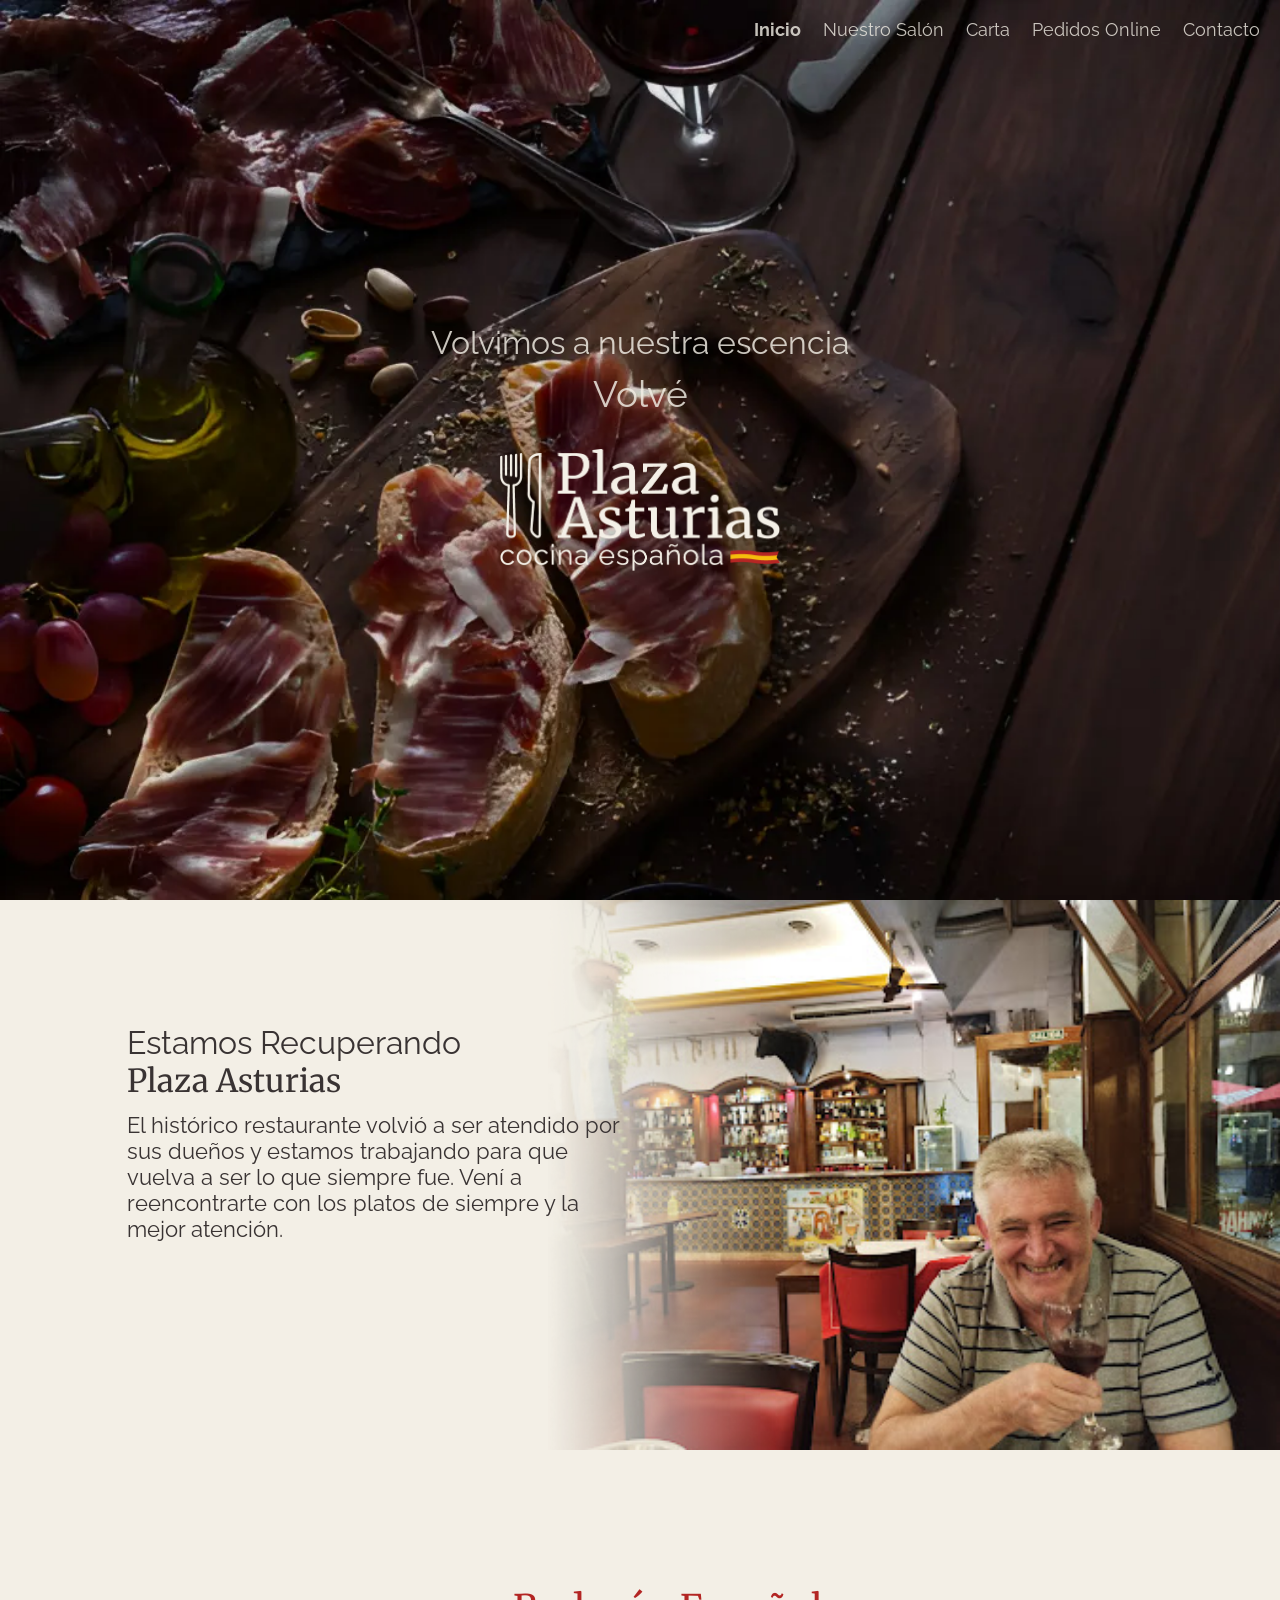
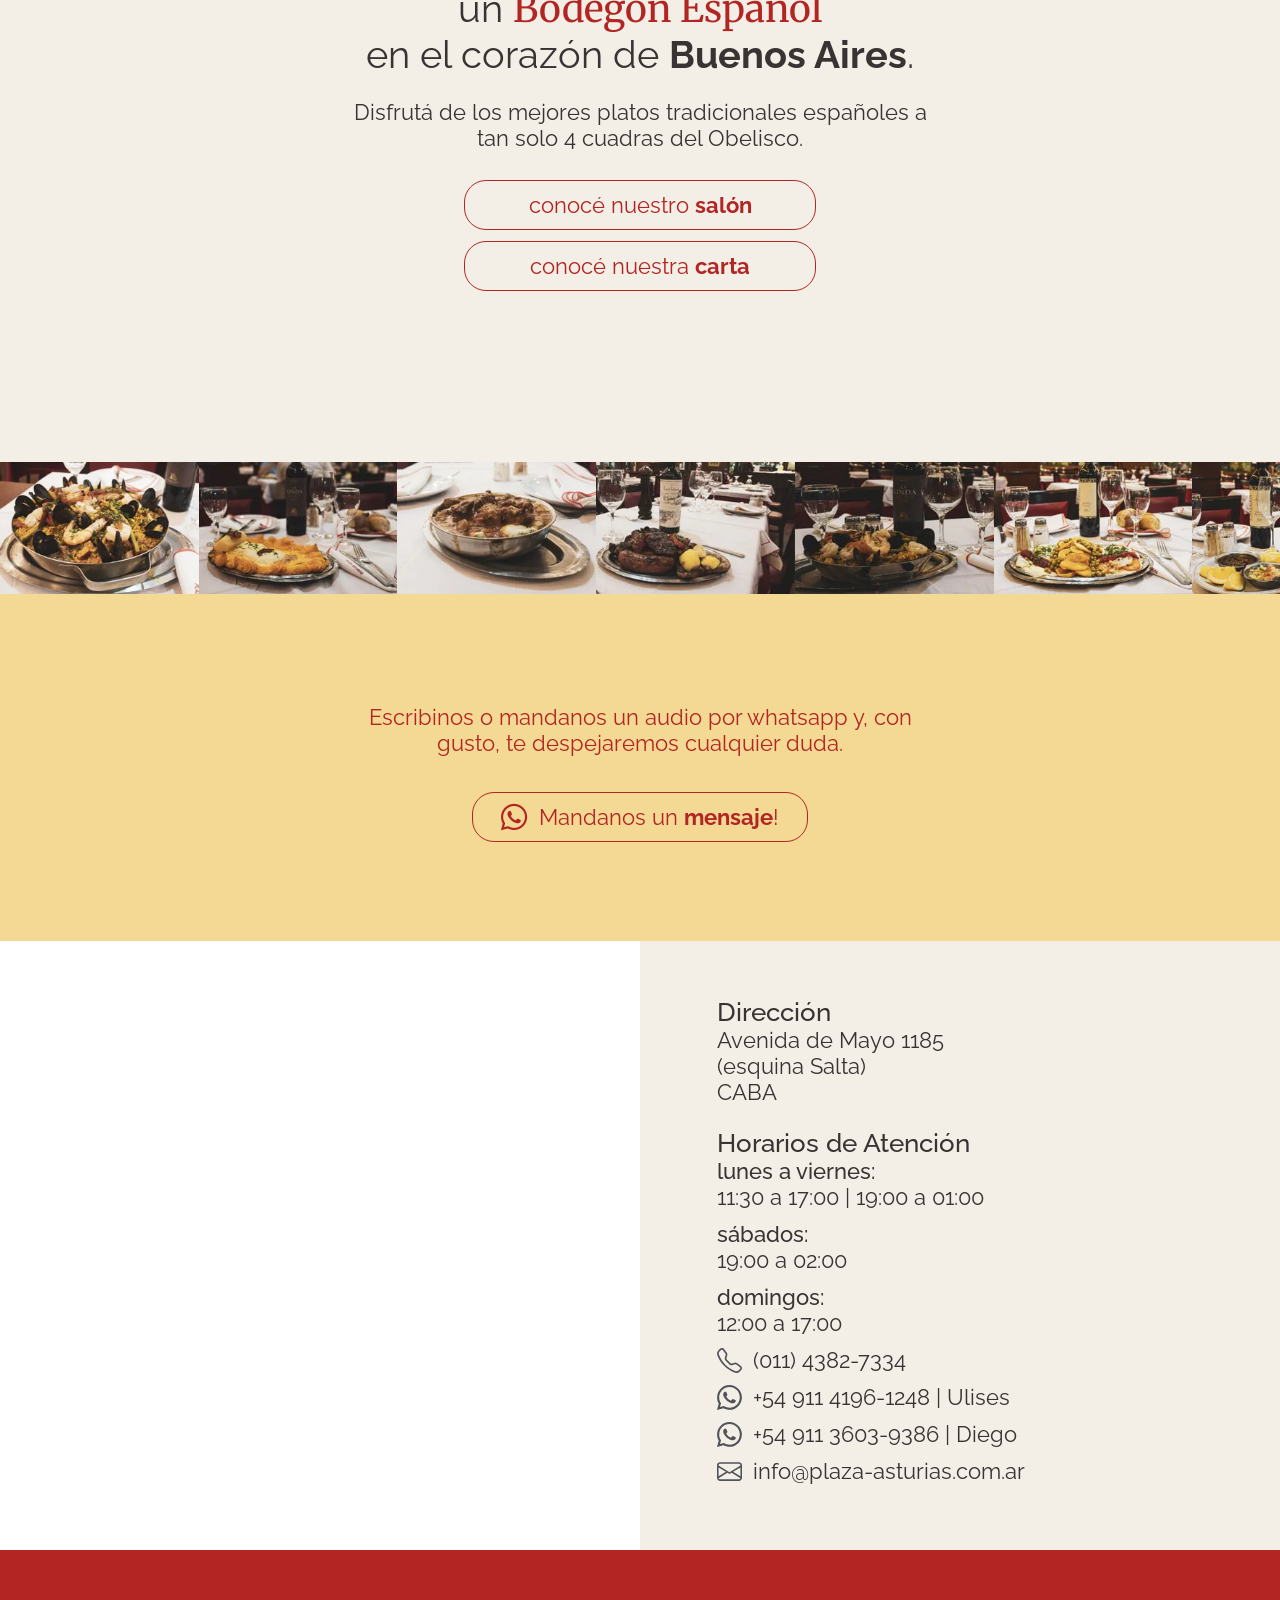
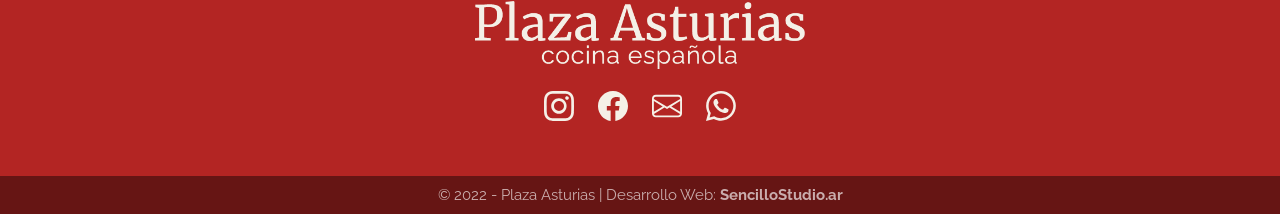
==== index.html @ b9a80c0e "update contact info + minor fix fix h3 margin-top in card" ====
<!DOCTYPE html>
<html>
<head>
	<!-- Global site tag (gtag.js) - Google Analytics -->


	<script async src="https://www.googletagmanager.com/gtag/js?id=G-XWPLXEQERH"></script>
	<script>
	window.dataLayer = window.dataLayer || [];
	function gtag(){dataLayer.push(arguments);}
	gtag('js', new Date());

	gtag('config', 'G-XWPLXEQERH');
	</script>


	<meta charset="UTF-8">
	<meta name="viewport" content="width=device-width, initial-scale=1, maximum-scale=1, user-scalable=0, shrink-to-fit=no">
    <meta name="description" content="Plaza Asturias | Restaurante Español">
    <meta name="author" content="Milton Zini | SencilloStudio">

	<meta property="og:title" content="Plaza Asturias"/>
    <meta property="og:type" content="website">
    <meta property="og:image" content="https://sencillostudio.ar/temp/process/SIPA/coming-soon/img/logo/ipa-logo-meta.jpg"/>
    <meta property="og:url" content="https://plaza-asturias.com.ar"/>
    <meta property="og:site_name" content="Plaza Asturias"/>
    <meta property="og:description" content="Plaza Asturias"/>
    <title>Plaza Asturias | Cocina Española</title>

	
	
	<link rel="apple-touch-icon" sizes="180x180" href="img/favicon/apple-touch-icon.png">
	<link rel="icon" type="image/png" sizes="32x32" href="img/favicon/favicon-32x32.png">
	<link rel="icon" type="image/png" sizes="16x16" href="img/favicon/favicon-16x16.png">
	<link rel="manifest" href="img/favicon/site.webmanifest">
	<link rel="mask-icon" href="img/favicon/safari-pinned-tab.svg" color="#5bbad5">
	<meta name="msapplication-TileColor" content="#da532c">
	<meta name="theme-color" content="#ffffff">

	<link href="vendor/cssreset.css" rel="stylesheet" type="text/css">
	<link href="css/sencillo.css" rel="stylesheet" type="text/css">

	<link rel="preconnect" href="https://fonts.gstatic.com">
	<link href="https://fonts.googleapis.com/css2?family=Open+Sans:ital,wght@0,300;0,400;0,600;0,700;0,800;1,300;1,400;1,600;1,700;1,800&display=swap" rel="stylesheet">
	<link rel="stylesheet" href="https://cdn.jsdelivr.net/npm/bootstrap-icons@1.4.1/font/bootstrap-icons.css">
	
	<!-- Meta Pixel Code -->
	<script>
		!function(f,b,e,v,n,t,s)
		{if(f.fbq)return;n=f.fbq=function(){n.callMethod?
		n.callMethod.apply(n,arguments):n.queue.push(arguments)};
		if(!f._fbq)f._fbq=n;n.push=n;n.loaded=!0;n.version='2.0';
		n.queue=[];t=b.createElement(e);t.async=!0;
		t.src=v;s=b.getElementsByTagName(e)[0];
		s.parentNode.insertBefore(t,s)}(window, document,'script',
		'https://connect.facebook.net/en_US/fbevents.js');
		fbq('init', '584111533103461');
		fbq('track', 'PageView');
	</script>
	<noscript><img height="1" width="1" style="display:none"
		src="https://www.facebook.com/tr?id=584111533103461&ev=PageView&noscript=1"
	/></noscript>
	<!-- End Meta Pixel Code -->
</head>
<body id="home">
	<header class="header">
		<div class="overlay has-fade"></div>
		<nav class="container flex flex-jc-sb flex-ai-c">
			<a href="#" class="header__logo">
				<h2 class="header__textlogo">Plaza Asturias</h2> 
			</a>

			<a id="btnHamburguer" href="#" class="header__toggle">
				<span></span>
				<span></span>
				<span></span>
			</a>

			<div class="header__links">
				<a href="#"><strong>Inicio</strong></a>
				<a href="salon.html">Nuestro Salón</a>
				<a href="carta.html">Carta</a>
				<a href="pedidos-online.html">Pedidos Online</a>
				<!-- <a href="nosotros.html">Nosotros</a> -->
				<a href="#contacto">Contacto</a>
			</div>
		</nav>
	
		
		<div class="header__menu has-fade">
			<a class="header__menu__anchor" href="#"><strong>Inicio</strong></a>
			<a class="header__menu__anchor" href="salon.html">Nuestro Salón</a>
			<a class="header__menu__anchor" href="carta.html">Carta</a>
			<a class="header__menu__anchor" href="pedidos-online.html">Pedidos Online</a>
			<!-- <a class="header__menu__anchor" href="nosotros.html">Nosotros</a>-->
			<a class="header__menu__anchor" href="#contacto">Contacto</a>
		</div>
	</header>

	<section id="masthead">
		<h2 class="sm">Volvimos a nuestra escencia</h2>
		<h3 class="lg">Volvé</h3>
		<div class="img-container">			
			<a href="#"><img class="logo" src="img/logo/temp-logo-plaza-asturias-main-primary.png" alt="Logo Plaza Asturias"></a>
		</div>
	</section>

	<section class="side-img">
		<div class="row-container">
			<div class="row grid">
				<div class="text">
					<h3>Estamos Recuperando <span class="name">Plaza Asturias</span></h3>
					<p>El histórico restaurante volvió a ser atendido por sus dueños y estamos trabajando para que vuelva a ser lo que siempre fue. Vení a reencontrarte con los platos de siempre y la mejor atención.</p>
				</div>
			</div>
		</div>
	</section>

	<section class="description">
		<div class="row-container">
			<div class="row">
				<h2>un <span class="name">Bodegón Español</span> <br \> en el corazón de <strong>Buenos Aires</strong>.</h2>
				<p>Disfrutá de los mejores platos tradicionales españoles a <br class="clearfix"> tan solo 4 cuadras del Obelisco.</p>
				<div class="btn-wrapper">
					<a href="salon.html" class="btn btn-regular">conocé nuestro <strong>salón</strong></a>
					<a href="carta.html" class="btn btn-regular">conocé nuestra <strong>carta</strong></a>
				</div>
			</div>
		</div>
	</section>

	<section class="img-tape">
		<img src="img/misc/platos/plato-sm-7.webp" alt="plato restaurante Plaza Asturias">
		<img src="img/misc/platos/plato-sm-8.webp" alt="plato restaurante Plaza Asturias">
		<img src="img/misc/platos/plato-sm-1.webp" alt="plato restaurante Plaza Asturias">
		<img src="img/misc/platos/plato-sm-3.webp" alt="plato restaurante Plaza Asturias">
		<img src="img/misc/platos/plato-sm-2.webp" alt="plato restaurante Plaza Asturias">
		<img src="img/misc/platos/plato-sm-4.webp" alt="plato restaurante Plaza Asturias">
		<img src="img/misc/platos/plato-sm-5.webp" alt="plato restaurante Plaza Asturias">
		<img src="img/misc/platos/plato-sm-6.webp" alt="plato restaurante Plaza Asturias">
		<img src="img/misc/platos/plato-sm-9.webp" alt="plato restaurante Plaza Asturias">
		<img src="img/misc/platos/plato-sm-10.webp" alt="plato restaurante Plaza Asturias">
	</section>
	
	<section class="secondary-cta">
		<div class="row-container">
			<div class="row">
				<div class="text">
					<p>Escribinos o mandanos un audio por whatsapp y, con gusto, te despejaremos cualquier duda.</p>
				</div>
				<div class="btn-wrapper">
					<a href="https://wa.me/5491141961248?text=¡Buenas!,%20quisiera%20hacer%20un%20pedido%20o%20reserva" class="btn btn-regular"><i class="bi bi-whatsapp"></i> Mandanos un <strong>mensaje</strong>!</a>
				</div>

				
			</div>
		</div>
	</section>

	<section id="contacto">
		<div class="map">
			<iframe src="https://www.google.com/maps/embed?pb=!1m18!1m12!1m3!1d3283.8075065305334!2d-58.385565085195054!3d-34.60902876528525!2m3!1f0!2f0!3f0!3m2!1i1024!2i768!4f13.1!3m3!1m2!1s0x95bccadaa1effb29%3A0xe9c77c25fc9d14b9!2sPlaza%20Asturias!5e0!3m2!1ses!2sar!4v1647872792817!5m2!1ses!2sar" style="border:0;" allowfullscreen="" loading="lazy"></iframe>
		</div>
		<div class="info">
			<h4>Dirección</h4>
			<p>
				<span>Avenida de Mayo 1185</span>
				<span>(esquina Salta)</span>
				<span>CABA</span>
			</p>
			<h4>Horarios de Atención</h4>
			<p>
				<div class="item">
					<span><strong>lunes a viernes:</strong></span>
					<span>11:30 a 17:00 | 19:00 a 01:00</span>
				</div>
				<div class="item">
					<span><strong>sábados:</strong></span>
					<span>19:00 a 02:00</span>
				</div>
				<div class="item">
					<span><strong>domingos:</strong></span>
					<span>12:00 a 17:00</span>
				</div>

				<a href="tel:+541143827334" class="item link-wrapper">
					<img src="img/svg/icon-telephone-sm.svg" alt="telephone icon">
					<p>(011) 4382-7334</p>
				</a>

				<a href="https://wa.me/5491141961248?text=¡Buenas!,%20quisiera%20hacer%20un%20pedido%20o%20reserva" target="_blank" class="item link-wrapper">
					<img src="img/svg/icon-whatsapp-sm.svg" alt="telephone icon">
					<p>+54 911 4196-1248 | Ulises</p>
				</a>
				<a href="https://wa.me/5491136039386?text=¡Buenas!,%20quisiera%20hacer%20un%20pedido%20o%20reserva" target="_blank" class="item link-wrapper">
					<img src="img/svg/icon-whatsapp-sm.svg" alt="telephone icon">
					<p>+54 911 3603-9386 | Diego</p>
				</a>

				<a href="mailto:info@plaza-asturias.com.ar" class="item link-wrapper">
					<img src="img/svg/icon-envelope-sm.svg" alt="telephone icon">
					<p>info@plaza-asturias.com.ar</p>
				</a>
			</p>
		</div>
	</section>

	<section id="social">
		<div class="row">
			<img class="logo-var3" src="img/logo/temp-logo-plaza-asturias-var3-primary.png" alt="">
		</div>
		<div class="row">
			<div class="social-wrapper">
				<a href="https://www.instagram.com/plazaasturiasrestaurante/" target="_blank"><img src="img/svg/icon-instagram.svg" alt="Instagram Plaza Asturias"></a>
				<a href="https://www.facebook.com/RestaurantePlazaAsturias" target="_blank"><img src="img/svg/icon-facebook.svg" alt="Facebook Plaza Asturias"></a>
				<a href="mailto:info@plaza-asturias.com.ar" target="_blank"><img src="img/svg/icon-envelope.svg" alt="E-mail Plaza Asturias"></a>
				<a href="https://wa.me/5491141961248?text=¡Buenas!,%20quisiera%20hacer%20un%20pedido%20o%20reserva" target="_blank"><img src="img/svg/icon-whatsapp.svg" alt="Whatsapp Plaza Asturias"></a>
			</div>
		</div>
	</section>


	<section class="footer">
		<div class="row-container">
			<div class="row">
				<p>© 2022 - Plaza Asturias | Desarrollo Web: <a href="https://sencillostudio.ar" target="_blank"><strong><em>SencilloStudio.ar</em></strong></a></p>
			</div>
		</div>
	</section>
	
	<script type="text/javascript">
		window.addEventListener("scroll", function(){
			var header = document.querySelector("nav");
			header.classList.toggle("sticky", window.scrollY > 180);
		})
	</script>
	<script src="js/script.js"></script>
</body>
</html>
---- vendor/cssreset.css ----
/* http://meyerweb.com/eric/tools/css/reset/ 
		   v2.0 | 20110126
		   License: none (public domain)
		*/

		html, body, div, span, applet, object, iframe,
		h1, h2, h3, h4, h5, h6, p, blockquote, pre,
		a, abbr, acronym, address, big, cite, code,
		del, dfn, em, img, ins, kbd, q, s, samp,
		small, strike, strong, sub, sup, tt, var,
		b, u, i, center,
		dl, dt, dd, ol, ul, li,
		fieldset, form, label, legend,
		table, caption, tbody, tfoot, thead, tr, th, td,
		article, aside, canvas, details, embed, 
		figure, figcaption, footer, header, hgroup, 
		menu, nav, output, ruby, section, summary,
		time, mark, audio, video {
			margin: 0;
			padding: 0;
			border: 0;
			font-size: 100%;
			font: inherit;
			vertical-align: baseline;
		}
		/* HTML5 display-role reset for older browsers */
		article, aside, details, figcaption, figure, 
		footer, header, hgroup, menu, nav, section {
			display: block;
		}
		ol, ul {
			list-style: none;
		}
		blockquote, q {
			quotes: none;
		}
		blockquote:before, blockquote:after,
		q:before, q:after {
			content: '';
			content: none;
		}
		table {
			border-collapse: collapse;
			border-spacing: 0;
		}

		/* My resets   */
		a {
			text-decoration: none;
			color: inherit;
		}
		a:hover, a:focus {
			font-weight: bold;
			border: 0;
		}
---- css/sencillo.css ----
@import url("https://fonts.googleapis.com/css2?family=Merriweather:ital,wght@0,300;0,400;0,700;0,900;1,300;1,400;1,700;1,900&family=Raleway:ital,wght@0,100;0,200;0,300;0,400;0,500;0,600;0,700;0,800;0,900;1,100;1,200;1,300;1,400;1,500;1,600;1,700;1,800;1,900&display=swap");
.has-fade {
  visibility: hidden;
}

@-webkit-keyframes fade-in {
  from {
    visibility: hidden;
    opacity: 0;
  }
  1% {
    visibility: visible;
    opacity: 0;
  }
  to {
    visibility: visible;
    opacity: 1;
  }
}

@keyframes fade-in {
  from {
    visibility: hidden;
    opacity: 0;
  }
  1% {
    visibility: visible;
    opacity: 0;
  }
  to {
    visibility: visible;
    opacity: 1;
  }
}
.fade-in {
  -webkit-animation: fade-in 300ms ease-in-out forwards;
          animation: fade-in 300ms ease-in-out forwards;
}

@-webkit-keyframes fade-out {
  from {
    visibility: visible;
    opacity: 1;
  }
  99% {
    visibility: visible;
    opacity: 0;
  }
  to {
    visibility: hidden;
    opacity: 0;
  }
}

@keyframes fade-out {
  from {
    visibility: visible;
    opacity: 1;
  }
  99% {
    visibility: visible;
    opacity: 0;
  }
  to {
    visibility: hidden;
    opacity: 0;
  }
}
.fade-out {
  -webkit-animation: fade-out 300ms ease-in-out forwards;
          animation: fade-out 300ms ease-in-out forwards;
}

* {
  margin: 0;
  padding: 0;
  -webkit-box-sizing: border-box;
          box-sizing: border-box;
}

html {
  font-family: "Raleway", sans-serif;
  scroll-behavior: smooth;
  -webkit-box-sizing: border-box;
          box-sizing: border-box;
}
@media (max-width: 380px) {
  html {
    font-size: 16px;
  }
}
@media (min-width: 381px) and (max-width: 574px) {
  html {
    font-size: 18px;
  }
}
@media (min-width: 575px) and (max-width: 690px) {
  html {
    font-size: 20px;
  }
}
@media (min-width: 691px) and (max-width: 899px) {
  html {
    font-size: 20px;
  }
}
@media (min-width: 900px) and (max-width: 1100px) {
  html {
    font-size: 20px;
  }
}
@media (min-width: 1101px) and (max-width: 1400px) {
  html {
    font-size: 22px;
  }
}
@media (min-width: 1401px) {
  html {
    font-size: 24px;
  }
}

.body {
  margin: 0;
  padding: 0;
  line-height: 3.5rem;
}
.body.noscroll {
  overflow: hidden;
}

a, a:visited, a:hover {
  text-decoration: none;
}

strong {
  font-weight: bold;
}

h1 {
  font-family: "Merriweather", serif;
  font-weight: bold;
}

h3 {
  margin-bottom: 0.5rem;
}

.container {
  padding-left: 20px;
  padding-right: 20px;
}

.row-container {
  display: -webkit-box;
  display: -ms-flexbox;
  display: flex;
  -webkit-box-pack: center;
      -ms-flex-pack: center;
          justify-content: center;
}

.row {
  display: block;
  padding-left: 1em;
  padding-right: 1em;
}
@media (min-width: 576px) and (max-width: 1199px) {
  .row {
    max-width: 100vw;
  }
}
@media (min-width: 1500px) {
  .row {
    max-width: 1500px;
  }
}

.grid {
  display: -ms-grid;
  display: grid;
  width: 100%;
  -ms-grid-columns: 1fr 20px 1fr 20px 1fr 20px 1fr 20px 1fr 20px 1fr 20px 1fr 20px 1fr 20px 1fr 20px 1fr 20px 1fr 20px 1fr;
  grid-template-columns: repeat(12, 1fr);
  -webkit-column-gap: 20px;
     -moz-column-gap: 20px;
          column-gap: 20px;
}
@media (max-width: 690px) {
  .grid-responsive {
    -ms-grid-columns: 1fr;
    grid-template-columns: 1fr;
  }
}
@media (min-width: 691px) {
  .grid-responsive {
    -ms-grid-columns: (1fr)[12];
    grid-template-columns: repeat(12, 1fr);
  }
}

section {
  scroll-margin-top: 51px;
}

h1 {
  font-size: 1.698rem;
}

h2 {
  font-size: 1.727rem;
}

h3 {
  font-size: 1.44rem;
}

h4 {
  font-size: 1.2rem;
}

p {
  font-size: 1rem;
}

.small {
  font-size: 0.833rem;
}

.flex {
  display: -webkit-box;
  display: -ms-flexbox;
  display: flex;
}
.flex-jc-sb {
  -webkit-box-pack: justify;
      -ms-flex-pack: justify;
          justify-content: space-between;
}
.flex-jc-c {
  -webkit-box-pack: center;
      -ms-flex-pack: center;
          justify-content: center;
}
.flex-ai-c {
  -webkit-box-align: center;
      -ms-flex-align: center;
          align-items: center;
}

.btn {
  padding: 0.5rem 1.3em;
  border-radius: 22px;
  font-weight: 400;
  margin-bottom: 0.5em;
}
.btn:hover {
  font-weight: 400;
}
.btn-regular {
  border: 1px solid #B32523;
  color: #B32523;
}
.btn-regular:hover {
  color: #F3EFE6;
  background: #B32523;
  border: 2px solid #B32523;
}
.btn-accent {
  border: 1px solid #F4BC0E;
  background: #F4BC0E;
  color: #F3EFE6;
}
.btn-accent:hover {
  border: 1px solid #f5c326;
  background: #f5c326;
}

@media (max-width: 39.9375em) {
  .hide-for-mobile {
    display: none;
  }
}

@media (min-width: 40em) {
  .hide-for-desktop {
    display: none;
  }
}

.modal {
  display: none;
  position: fixed;
  z-index: 1;
  left: 0;
  top: 0;
  width: 100%;
  height: 100%;
  overflow: auto;
  background-color: rgb(0, 0, 0);
  background-color: rgba(0, 0, 0, 0.4);
}

.modal-content {
  color: #393333;
  background-color: #F3EFE6;
  margin-top: 10%;
  margin-left: auto;
  margin-right: auto;
  padding: 20px;
  border: 1px solid #888;
  border-radius: 5px;
  max-width: 80%;
}

.close {
  color: #aaa;
  float: right;
  font-size: 28px;
  font-weight: bold;
}

.close:hover,
.close:focus {
  color: black;
  text-decoration: none;
  cursor: pointer;
}

.header.open {
  display: block;
}
.header.open .header__toggle > span:first-child {
  -webkit-transform: rotate(45deg);
      -ms-transform: rotate(45deg);
          transform: rotate(45deg);
}
.header.open .header__toggle > span:nth-child(2) {
  opacity: 0;
}
.header.open .header__toggle > span:last-child {
  -webkit-transform: rotate(-45deg);
      -ms-transform: rotate(-45deg);
          transform: rotate(-45deg);
}
.header .overlay {
  opacity: 0;
  position: fixed;
  top: 0;
  right: 0;
  bottom: 0;
  left: 0;
  background-image: -webkit-gradient(linear, left top, left bottom, from(#393333), to(transparent));
  background-image: -o-linear-gradient(#393333, transparent);
  background-image: linear-gradient(#393333, transparent);
  z-index: 10001;
}
.header nav {
  color: #F3EFE6;
  padding-top: 15px;
  padding-bottom: 15px;
  position: fixed;
  top: 0;
  left: 0;
  width: 100%;
  -webkit-transition: 0.6s;
  -o-transition: 0.6s;
  transition: 0.6s;
  z-index: 10005;
}
.header nav a {
  opacity: 80%;
}
.header nav a:hover {
  opacity: 100%;
  color: #fff;
}
.header__logo {
  width: 1px;
  visibility: hidden;
  -webkit-transition: 0.6s;
  -o-transition: 0.6s;
  transition: 0.6s;
}
.header__textlogo {
  font-size: 0.000009rem;
  font-family: "Merriweather", serif;
  visibility: hidden;
  -webkit-transition: 0.6s;
  -o-transition: 0.6s;
  transition: 0.6s;
  color: rgba(1, 1, 1, 0.01);
}
@media (max-width: 819px) {
  .header__toggle {
    display: block;
  }
}
@media (min-width: 820px) {
  .header__toggle {
    display: none;
  }
}
.header__toggle > span {
  display: block;
  width: 26px;
  height: 2px;
  background: #F3EFE6;
  -webkit-transition: all 200ms ease-in-out;
  -o-transition: all 200ms ease-in-out;
  transition: all 200ms ease-in-out;
  -webkit-transform-origin: 3px 1px;
      -ms-transform-origin: 3px 1px;
          transform-origin: 3px 1px;
}
.header__toggle > span:not(:last-child) {
  margin-bottom: 5px;
}
.header .sticky {
  background-color: #B32523;
}
.header .sticky .header__logo {
  visibility: visible;
  width: 8em;
}
.header .sticky .header__textlogo {
  visibility: visible;
  font-size: 1rem;
  color: #F3EFE6;
}
.header .sticky a {
  opacity: 100%;
}
.header__menu {
  background-color: #B32523;
  padding-top: 1.5rem;
  padding-bottom: 1.5rem;
  position: absolute;
  border-radius: 5px;
  top: 4.5rem;
  right: 2rem;
  left: 2rem;
  z-index: 10005;
}
.header__menu a {
  display: block;
  padding: 0.625rem;
  color: #F3EFE6;
  text-align: center;
}
@media (max-width: 819px) {
  .header__links {
    display: none;
  }
}
@media (min-width: 820px) {
  .header__links {
    display: inline;
  }
}
.header__links a {
  font-size: 0.833rem;
  -webkit-transition: 0.3s;
  -o-transition: 0.3s;
  transition: 0.3s;
}
.header__links a:not(:last-child) {
  margin-right: 16px;
}

body.sub header nav {
  background-color: #9e211f;
}

section#masthead {
  color: #F3EFE6;
  background-color: #F3EFE6;
  background: url(../img/misc/hero.webp);
  background-size: cover;
  display: -webkit-box;
  display: -ms-flexbox;
  display: flex;
  -webkit-box-pack: center;
      -ms-flex-pack: center;
          justify-content: center;
  -webkit-box-align: center;
      -ms-flex-align: center;
          align-items: center;
  -webkit-box-orient: vertical;
  -webkit-box-direction: normal;
      -ms-flex-direction: column;
          flex-direction: column;
  height: 100vh;
}
@media (max-width: 574px) {
  section#masthead img.logo {
    width: 200px;
    padding-bottom: 3rem;
  }
}
@media (min-width: 575px) and (max-width: 690px) {
  section#masthead img.logo {
    width: 230px;
    padding-bottom: 3rem;
  }
}
@media (min-width: 691px) and (max-width: 899px) {
  section#masthead img.logo {
    width: 245px;
    padding-bottom: 3rem;
  }
}
@media (min-width: 900px) {
  section#masthead img.logo {
    width: 280px;
  }
}
section#masthead h2.sm {
  font-size: 1.44rem;
  margin-bottom: 0.5rem;
  opacity: 0.82;
}
section#masthead h3.lg {
  font-size: 1.698rem;
  margin-bottom: 1.5rem;
  opacity: 0.82;
}
section#masthead .arrow {
  font-size: 1.6em;
  margin-top: 1em;
  color: #F4BC0E;
}

section#sub-masthead {
  margin: 0;
  padding: 2.3rem 10px;
  background: #B32523;
  color: #F3EFE6;
  display: -webkit-box;
  display: -ms-flexbox;
  display: flex;
  -ms-flex-line-pack: center;
      align-content: center;
  -webkit-box-pack: center;
      -ms-flex-pack: center;
          justify-content: center;
  -webkit-box-orient: vertical;
  -webkit-box-direction: normal;
      -ms-flex-direction: column;
          flex-direction: column;
}
section#sub-masthead .row {
  display: -webkit-box;
  display: -ms-flexbox;
  display: flex;
  -webkit-box-pack: center;
      -ms-flex-pack: center;
          justify-content: center;
}
section#sub-masthead h2.title {
  font-family: "Merriweather", serif;
}
body.sub section#sub-masthead {
  margin-top: 2.32rem;
}

section.side-img {
  color: #393333;
  min-height: 25rem;
  padding: 5.625rem 0;
}
@media (max-width: 850px) {
  section.side-img .text {
    -ms-grid-column: 1;
    -ms-grid-column-span: 12;
    grid-column: 1/13;
  }
}
@media (min-width: 851px) {
  section.side-img .text {
    -ms-grid-column: 2;
    -ms-grid-column-span: 5;
    grid-column: 2/7;
  }
}
section.side-img .text p {
  margin-bottom: 1.5rem;
}
section.side-img span.name {
  display: block;
  font-family: "Merriweather", serif;
}

@media (max-width: 850px) {
  body#home section.side-img {
    background: url("../img/misc/asturias-welcome.jpg") no-repeat, #F3EFE6;
    background-size: cover;
    text-align: center;
  }
}
@media (min-width: 851px) {
  body#home section.side-img {
    background: url("../img/misc/asturias-welcome-faded.png") no-repeat, #F3EFE6;
    background-position: 320%;
    background-size: contain;
  }
}
@media (min-width: 900px) {
  body#home section.side-img {
    background-position: 220%;
    background-size: contain;
  }
}
@media (min-width: 964px) {
  body#home section.side-img {
    background-position: 150%;
    background-size: contain;
  }
}
@media (min-width: 964px) {
  body#home section.side-img {
    background-position: 160%;
    background-size: contain;
  }
}
@media (min-width: 1200px) {
  body#home section.side-img {
    background-position: right;
    background-size: contain;
  }
}

@media (max-width: 850px) {
  body#salon section.side-img {
    background: url("../img/misc/asturias-salon.jpg") no-repeat, #F3EFE6;
    background-size: cover;
    text-align: center;
  }
}
@media (min-width: 851px) {
  body#salon section.side-img {
    background: url("../img/misc/asturias-salon-faded.png") no-repeat, #F3EFE6;
    background-position: 320%;
    background-size: contain;
  }
}
@media (min-width: 900px) {
  body#salon section.side-img {
    background-position: 220%;
    background-size: contain;
  }
}
@media (min-width: 964px) {
  body#salon section.side-img {
    background-position: 150%;
    background-size: contain;
  }
}
@media (min-width: 964px) {
  body#salon section.side-img {
    background-position: 160%;
    background-size: contain;
  }
}
@media (min-width: 1200px) {
  body#salon section.side-img {
    background-position: right;
    background-size: contain;
  }
}

@media (max-width: 850px) {
  body#carta section.side-img {
    background: url("../img/misc/asturias-salon.jpg") no-repeat, #F3EFE6;
    background-size: cover;
    text-align: center;
  }
}
@media (min-width: 851px) {
  body#carta section.side-img {
    background: url("../img/misc/asturias-carta-faded.png") no-repeat, #F3EFE6;
    background-position: 320%;
    background-size: contain;
  }
}
@media (min-width: 900px) {
  body#carta section.side-img {
    background-position: 220%;
    background-size: contain;
  }
}
@media (min-width: 964px) {
  body#carta section.side-img {
    background-position: 150%;
    background-size: contain;
  }
}
@media (min-width: 964px) {
  body#carta section.side-img {
    background-position: 160%;
    background-size: contain;
  }
}
@media (min-width: 1200px) {
  body#carta section.side-img {
    background-position: right;
    background-size: contain;
  }
}

section.secondary-cta {
  background: #F3D994;
  color: #B32523;
  text-align: center;
  padding-top: 5rem;
  padding-bottom: 5rem;
}
section.secondary-cta p {
  margin-bottom: 2rem;
  margin-left: auto;
  margin-right: auto;
}
@media (min-width: 691px) {
  section.secondary-cta p {
    max-width: 26rem;
  }
}
section.secondary-cta .btn-wrapper i.bi {
  margin-right: 0.25rem;
  font-size: 1.2rem;
  position: relative;
  top: 1px;
}

section#contacto {
  min-height: 26.16rem;
  display: -webkit-box;
  display: -ms-flexbox;
  display: flex;
}
@media (max-width: 899px) {
  section#contacto {
    -webkit-box-orient: vertical;
    -webkit-box-direction: normal;
        -ms-flex-direction: column;
            flex-direction: column;
  }
  section#contacto .map {
    width: 100%;
    height: 10rem;
  }
  section#contacto .map iframe {
    width: 100%;
    height: 100%;
  }
  section#contacto .info {
    width: 100%;
    text-align: center;
  }
  section#contacto .info .link-wrapper {
    display: -webkit-box;
    display: -ms-flexbox;
    display: flex;
    -webkit-box-pack: center;
        -ms-flex-pack: center;
            justify-content: center;
  }
}
@media (min-width: 900px) {
  section#contacto {
    -webkit-box-orient: horizontal;
    -webkit-box-direction: normal;
        -ms-flex-direction: row;
            flex-direction: row;
  }
  section#contacto .map {
    width: 50%;
  }
  section#contacto .map iframe {
    width: 100%;
    height: 100%;
  }
  section#contacto .info {
    width: 50%;
  }
  section#contacto .info .link-wrapper {
    display: -webkit-box;
    display: -ms-flexbox;
    display: flex;
    -webkit-box-orient: horizontal;
    -webkit-box-direction: normal;
        -ms-flex-direction: row;
            flex-direction: row;
    -webkit-box-align: center;
        -ms-flex-align: center;
            align-items: center;
  }
}
section#contacto .info {
  background: #F3EFE6;
  color: #393333;
  padding: 2.5rem 3.5rem;
}
section#contacto .info p:first-of-type {
  margin-bottom: 1rem;
}
section#contacto .info .item {
  margin-bottom: 0.5rem;
}
section#contacto .info h4 {
  font-weight: 500;
}
section#contacto .info .link-wrapper {
  vertical-align: middle;
}
section#contacto .info .link-wrapper img {
  padding-right: 0.5rem;
}
section#contacto .info .link-wrapper p {
  margin-bottom: 0;
}
section#contacto .info span {
  display: block;
}
section#contacto .info strong {
  font-weight: 500;
}

section#social {
  margin: 0;
  padding: 2.3rem 10px;
  background: #B32523;
  color: #F3EFE6;
  display: -webkit-box;
  display: -ms-flexbox;
  display: flex;
  -ms-flex-line-pack: center;
      align-content: center;
  -webkit-box-pack: center;
      -ms-flex-pack: center;
          justify-content: center;
  -webkit-box-orient: vertical;
  -webkit-box-direction: normal;
      -ms-flex-direction: column;
          flex-direction: column;
}
section#social .row {
  display: -webkit-box;
  display: -ms-flexbox;
  display: flex;
  -webkit-box-pack: center;
      -ms-flex-pack: center;
          justify-content: center;
}
section#social img.logo-var3 {
  width: 15rem;
  margin-left: auto;
  margin-right: auto;
  margin-bottom: 1rem;
}
section#social .social-wrapper img {
  width: 1.375rem;
  margin-left: 0.4rem;
  margin-right: 0.4rem;
}

section.footer {
  font-size: 0.7rem;
  margin: 0;
  padding: 10px;
  background: #661514;
  color: white;
}
section.footer p {
  text-align: center;
  font-size: 0.7rem;
  opacity: 0.65;
}

section.description {
  color: #393333;
  background: #F3EFE6;
  text-align: center;
  padding-top: 135px;
  padding-bottom: 160px;
}
section.description .name {
  color: #B32523;
  font-family: "Merriweather", serif;
}
section.description h2 {
  margin-bottom: 1rem;
}
section.description p {
  margin-bottom: 1.33rem;
}
section.description a.btn {
  display: block;
  max-width: 16em;
  margin-left: auto;
  margin-right: auto;
}
section.description .clearfix {
  display: none;
}
@media (min-width: 600px) {
  section.description .clearfix {
    display: block;
  }
}

section.img-and-description {
  color: #393333;
  background: #F3EFE6;
  min-height: 25rem;
  padding: 5.625rem 0;
}
section.img-and-description .row {
  display: -webkit-box;
  display: -ms-flexbox;
  display: flex;
}
@media (max-width: 690px) {
  section.img-and-description .row {
    -webkit-box-orient: vertical;
    -webkit-box-direction: normal;
        -ms-flex-direction: column;
            flex-direction: column;
    -webkit-box-pack: center;
        -ms-flex-pack: center;
            justify-content: center;
    text-align: center;
  }
}
@media (min-width: 691px) {
  section.img-and-description .row {
    -webkit-box-orient: horizontal;
    -webkit-box-direction: normal;
        -ms-flex-direction: row;
            flex-direction: row;
  }
}
section.img-and-description div.img img {
  max-width: 20rem;
}
@media (max-width: 380px) {
  section.img-and-description div.img img {
    max-width: 100%;
  }
}
@media (min-width: 381px) and (max-width: 690px) {
  section.img-and-description div.img img {
    margin-bottom: 1rem;
  }
}
@media (min-width: 691px) and (max-width: 796px) {
  section.img-and-description div.img img {
    max-width: 15rem;
    margin-right: 1.5rem;
  }
}
@media (min-width: 797px) {
  section.img-and-description div.img img {
    margin-right: 2rem;
  }
}
section.img-and-description .text {
  max-width: 23rem;
}
section.img-and-description .lastMain img {
  max-width: 400px;
}

section.img-tape {
  background: #B32523;
  overflow: hidden;
  margin: 0;
  display: -webkit-box;
  display: -ms-flexbox;
  display: flex;
  overflow-x: auto;
  height: auto;
}
section.img-tape::-webkit-scrollbar {
  width: 0px;
  height: 0px;
}
section.img-tape img {
  display: inline;
  vertical-align: top;
  height: 6rem;
}
@media (max-width: 380px) {
  section.img-tape img {
    height: 5rem;
  }
}
@media (min-width: 381px) and (max-width: 574px) {
  section.img-tape img {
    height: 7rem;
  }
}
@media (min-width: 575px) and (max-width: 690px) {
  section.img-tape img {
    height: 6rem;
  }
}
@media (min-width: 691px) and (max-width: 899px) {
  section.img-tape img {
    height: 6rem;
  }
}
@media (min-width: 900px) and (max-width: 1100px) {
  section.img-tape img {
    height: 6rem;
  }
}
@media (min-width: 1101px) and (max-width: 1400px) {
  section.img-tape img {
    height: 6rem;
  }
}
@media (min-width: 1401px) {
  section.img-tape img {
    height: 7rem;
  }
}

section.dishes-list {
  color: #393333;
  background: #F3EFE6;
  text-align: center;
  padding-top: 3rem;
  padding-bottom: 3rem;
  line-height: 1.4rem;
}
section.dishes-list h3 {
  margin-top: 2rem;
  color: #B32523;
}
section.dishes-list h4 {
  color: #B32523;
  margin-top: 0.9rem;
}
section.dishes-list h4:nth-of-type(1) {
  margin-top: 0;
}
section.dishes-list span.subtitle {
  font-size: 1rem;
  display: block;
}
section.dishes-list li {
  margin-bottom: 0.2rem;
}
section.dishes-list li .dish-descrip {
  display: block;
  font-size: 0.75rem;
  line-height: 1rem;
}

.card-container {
  display: -webkit-box;
  display: -ms-flexbox;
  display: flex;
  -ms-flex-wrap: wrap;
      flex-wrap: wrap;
}
@media (max-width: 767px) {
  .card-container {
    -webkit-box-orient: vertical;
    -webkit-box-direction: normal;
        -ms-flex-direction: column;
            flex-direction: column;
    -webkit-box-pack: end;
        -ms-flex-pack: end;
            justify-content: flex-end;
  }
}
@media (min-width: 768px) and (max-width: 991px) {
  .card-container {
    -webkit-box-orient: horizontal;
    -webkit-box-direction: normal;
        -ms-flex-direction: row;
            flex-direction: row;
    -webkit-box-pack: center;
        -ms-flex-pack: center;
            justify-content: center;
  }
}
@media (min-width: 992px) {
  .card-container {
    margin-left: 8vw;
    margin-right: 8vw;
    -ms-flex-pack: distribute;
        justify-content: space-around;
  }
}

.card {
  -webkit-transition: all 1s;
  -o-transition: all 1s;
  transition: all 1s;
  background: #fff;
  min-height: 8rem;
  width: 22rem;
  border-radius: 4px;
  display: -webkit-box;
  display: -ms-flexbox;
  display: flex;
  -webkit-box-orient: horizontal;
  -webkit-box-direction: normal;
      -ms-flex-direction: row;
          flex-direction: row;
  border-radius: 10px;
  -webkit-transition: all 0.2s;
  -o-transition: all 0.2s;
  transition: all 0.2s;
  line-height: 1rem;
  margin-bottom: 0.5rem;
}
@media (max-width: 767px) {
  .card {
    margin-left: auto;
    margin-right: auto;
  }
}
@media (min-width: 768px) and (max-width: 991px) {
  .card {
    min-width: 392px;
  }
}
.card p {
  margin-bottom: 0;
}
.card:hover {
  -webkit-box-shadow: 5px 5px 12px rgba(34, 35, 58, 0.2);
          box-shadow: 5px 5px 12px rgba(34, 35, 58, 0.2);
}
.card a {
  text-decoration: none;
  color: inherit;
}
.card h2 {
  font-size: 1.25em;
  margin: 0;
  padding: 0 1rem;
}
.card h3 {
  font-size: 1rem;
  margin-top: 0 !important;
  margin-bottom: 0.2rem;
  text-align: left;
}
.card .desc {
  font-size: 0.7rem;
}
.card .price {
  margin-top: 0.2rem;
}
.card .card-text {
  display: -ms-grid;
  display: grid;
  width: 19rem;
  text-align: left;
}
.card .title-total {
  padding: 1.5em 1em 1em 1em;
}
.card .portada {
  width: 12rem;
  border-top-left-radius: 10px;
  border-bottom-left-radius: 10px;
  background-position: bottom center;
  background-size: cover;
}
.card .portada-paella-valenciana {
  background-image: url("../img/fotos/platos/plaza-asturias-paella.webp");
}
.card .portada-cazuela-mariscos {
  background-image: url("../img/fotos/platos/plaza-asturias-cazuela-mariscos.webp");
}
.card .portada-parrillada {
  background-image: url("../img/fotos/platos/plaza-asturias-parrillada.webp");
}
.card .portada-suprema-plaza {
  background-image: url("../img/fotos/platos/plaza-asturias-suprema.webp");
}
.card .portada-filet-merluza-romana {
  background-image: url("../img/fotos/platos/plaza-asturias-filet-merluza-romana.webp");
}
.card .portada-mondongo-espanola {
  background-image: url("../img/fotos/platos/plaza-asturias-mondongo-espanola.webp");
}
.card .portada-super-milanesa {
  background-image: url("../img/fotos/platos/plaza-asturias-super-milanesa.webp");
}
.card .portada-sin-foto {
  background-image: url("../img/fotos/platos/plaza-asturias-plato-sin-foto.webp");
}

section.carousel {
  height: 80vh;
  overflow: hidden;
  /* Slideshow container */
  /* Hide the images by default */
  /* Next & previous buttons */
  /* Position the "next button" to the right */
  /* On hover, add a black background color with a little bit see-through */
  /* Caption text */
  /* Number text (1/3 etc) */
  /* The dots/bullets/indicators */
  /* Fading animation */
}
section.carousel .image {
  background-size: cover;
  width: 100%;
  height: 100%;
}
section.carousel .slideshow-container {
  width: 100%;
  height: 100%;
  position: relative;
}
section.carousel .mySlides {
  display: none;
}
section.carousel .prev {
  cursor: pointer;
  position: absolute;
  top: 50%;
  width: auto;
  margin-top: -22px;
  padding: 16px;
  color: white;
  font-weight: bold;
  font-size: 18px;
  -webkit-transition: 0.6s ease;
  -o-transition: 0.6s ease;
  transition: 0.6s ease;
  border-radius: 0 3px 3px 0;
  -webkit-user-select: none;
     -moz-user-select: none;
      -ms-user-select: none;
          user-select: none;
}
section.carousel .next {
  cursor: pointer;
  position: absolute;
  top: 50%;
  width: auto;
  margin-top: -22px;
  padding: 16px;
  color: white;
  font-weight: bold;
  font-size: 18px;
  -webkit-transition: 0.6s ease;
  -o-transition: 0.6s ease;
  transition: 0.6s ease;
  border-radius: 0 3px 3px 0;
  -webkit-user-select: none;
     -moz-user-select: none;
      -ms-user-select: none;
          user-select: none;
  right: 0;
  border-radius: 3px 0 0 3px;
}
section.carousel .prev:hover, section.carousel .next:hover {
  background-color: rgba(0, 0, 0, 0.8);
}
section.carousel .text {
  color: #f2f2f2;
  font-size: 15px;
  padding: 8px 12px;
  position: absolute;
  bottom: 8px;
  width: 100%;
  text-align: center;
}
section.carousel .numbertext {
  color: #f2f2f2;
  font-size: 12px;
  padding: 8px 12px;
  position: absolute;
  top: 0;
}
section.carousel .dot {
  cursor: pointer;
  height: 15px;
  width: 15px;
  margin: 0 2px;
  background-color: #bbb;
  border-radius: 50%;
  display: inline-block;
  -webkit-transition: background-color 0.6s ease;
  -o-transition: background-color 0.6s ease;
  transition: background-color 0.6s ease;
}
section.carousel .active, section.carousel .dot:hover {
  background-color: #717171;
}
section.carousel .fade {
  -webkit-animation-name: fade;
          animation-name: fade;
  -webkit-animation-duration: 1.5s;
          animation-duration: 1.5s;
}
@-webkit-keyframes fade {
  from {
    opacity: 0.4;
  }
  to {
    opacity: 1;
  }
}
@keyframes fade {
  from {
    opacity: 0.4;
  }
  to {
    opacity: 1;
  }
}
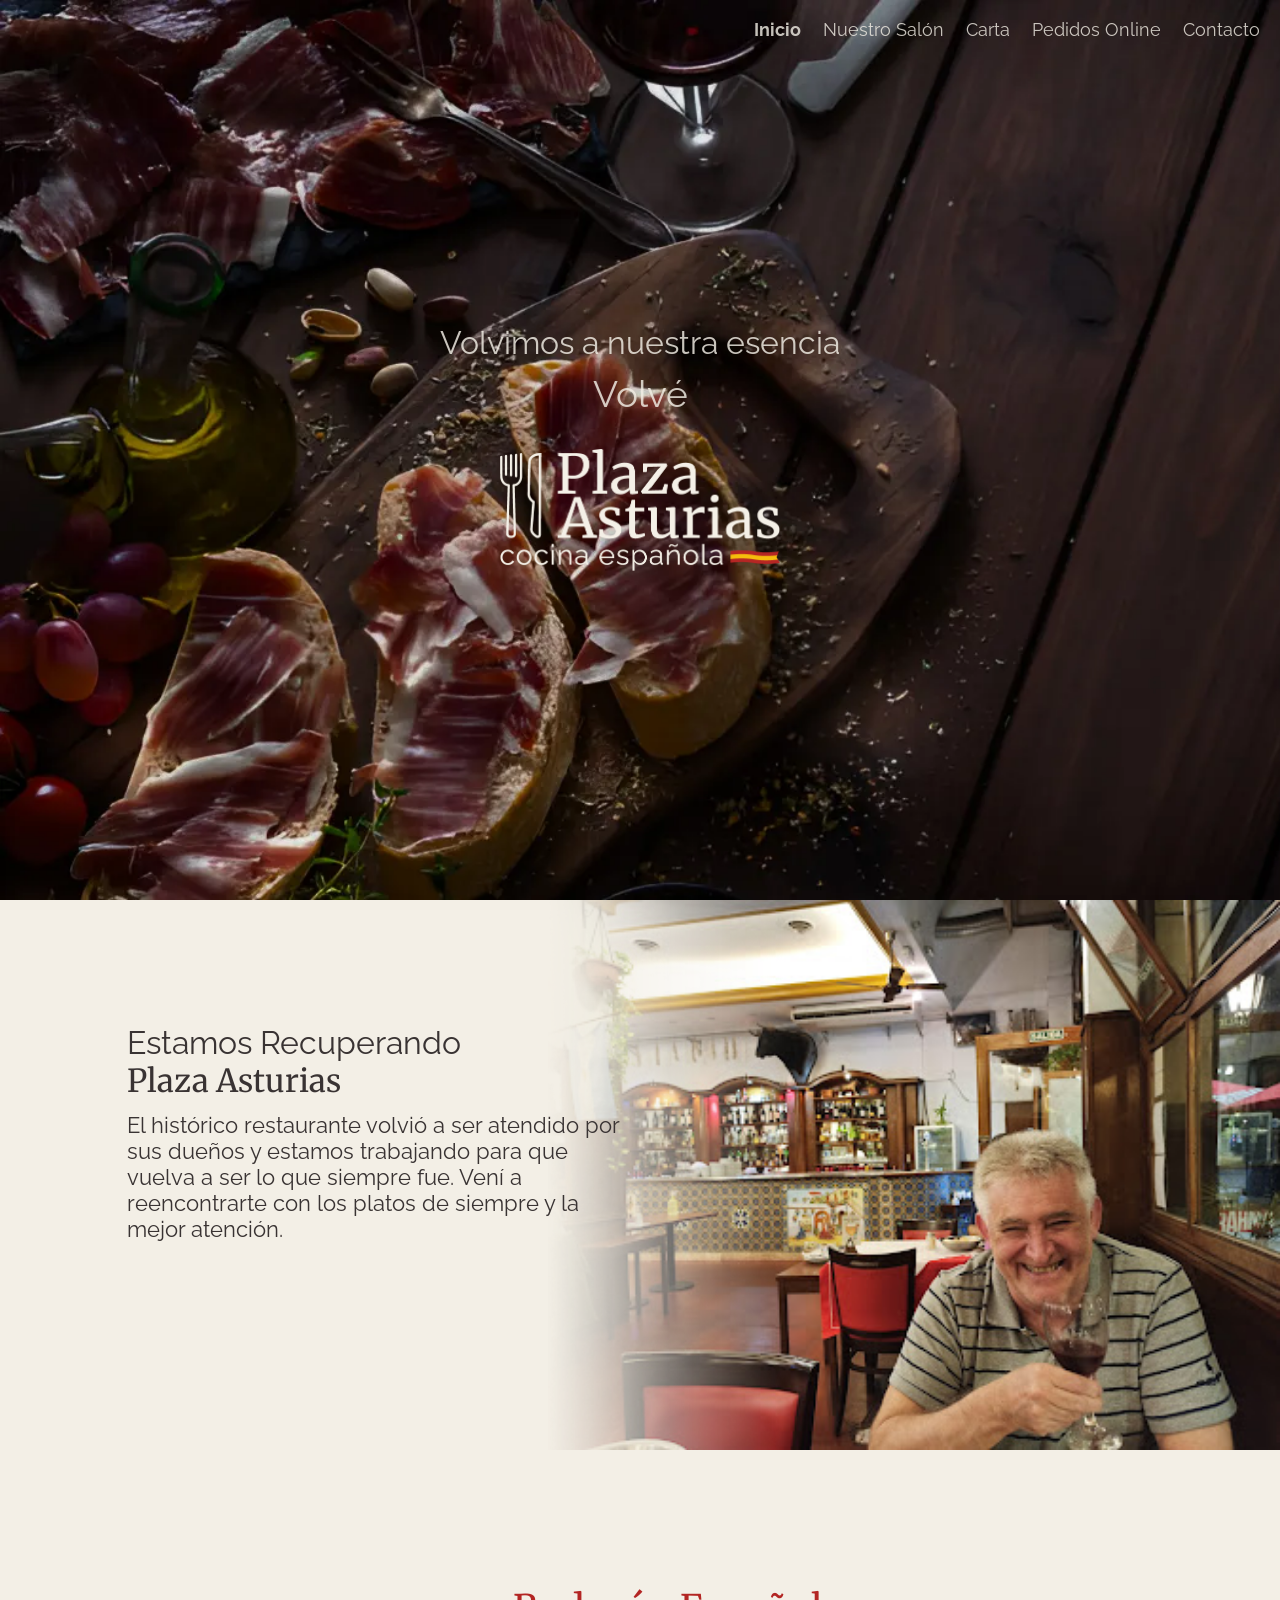
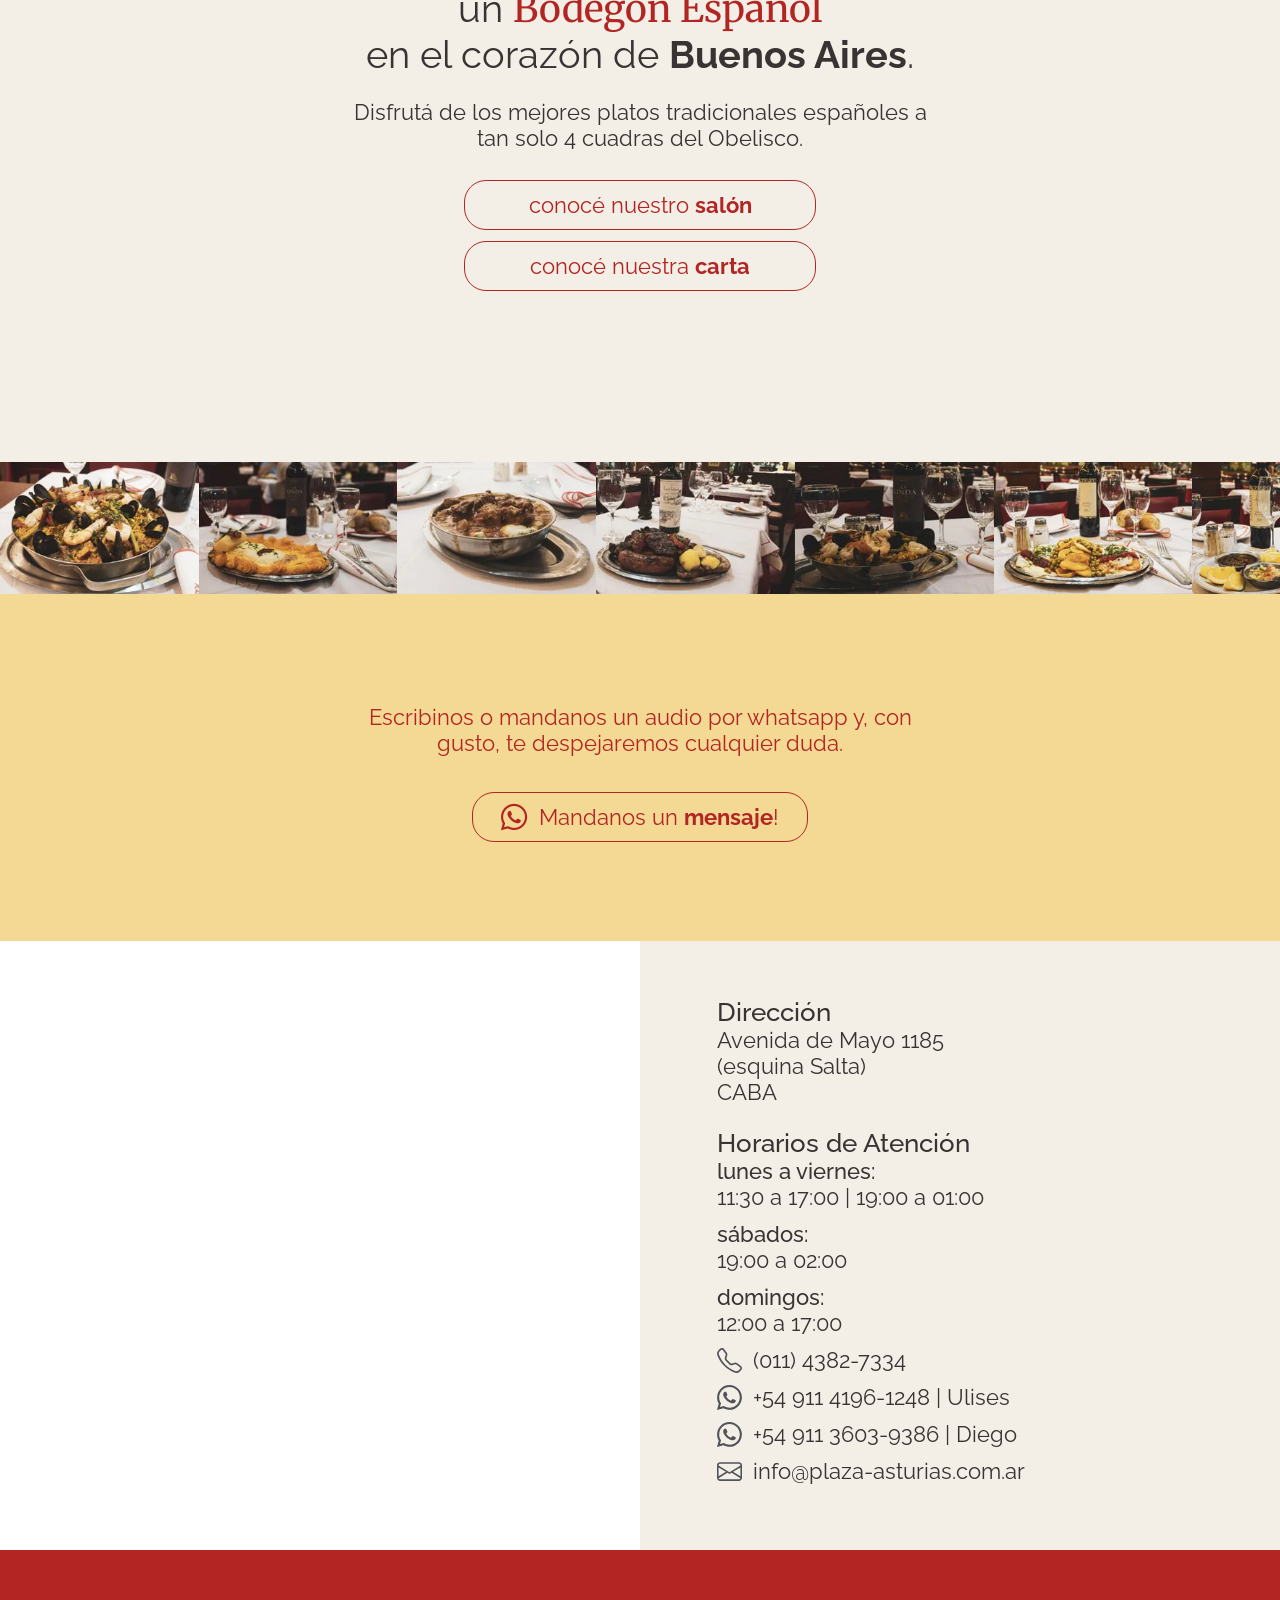
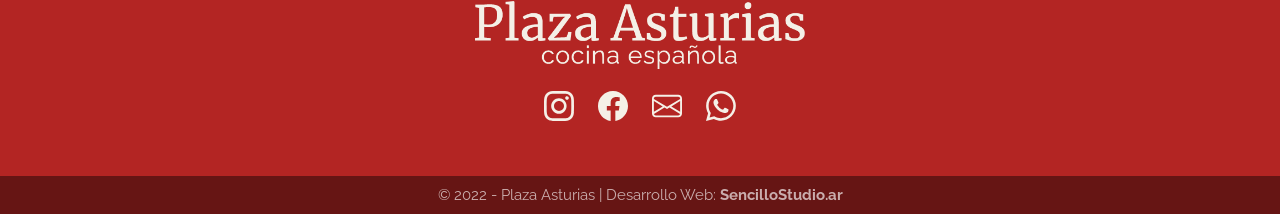
==== commit 7fc7fb28: "fix typo" ====
--- a/index.html
+++ b/index.html
@@ -98,7 +98,7 @@
 	</header>
 
 	<section id="masthead">
-		<h2 class="sm">Volvimos a nuestra escencia</h2>
+		<h2 class="sm">Volvimos a nuestra esencia</h2>
 		<h3 class="lg">Volvé</h3>
 		<div class="img-container">			
 			<a href="#"><img class="logo" src="img/logo/temp-logo-plaza-asturias-main-primary.png" alt="Logo Plaza Asturias"></a>
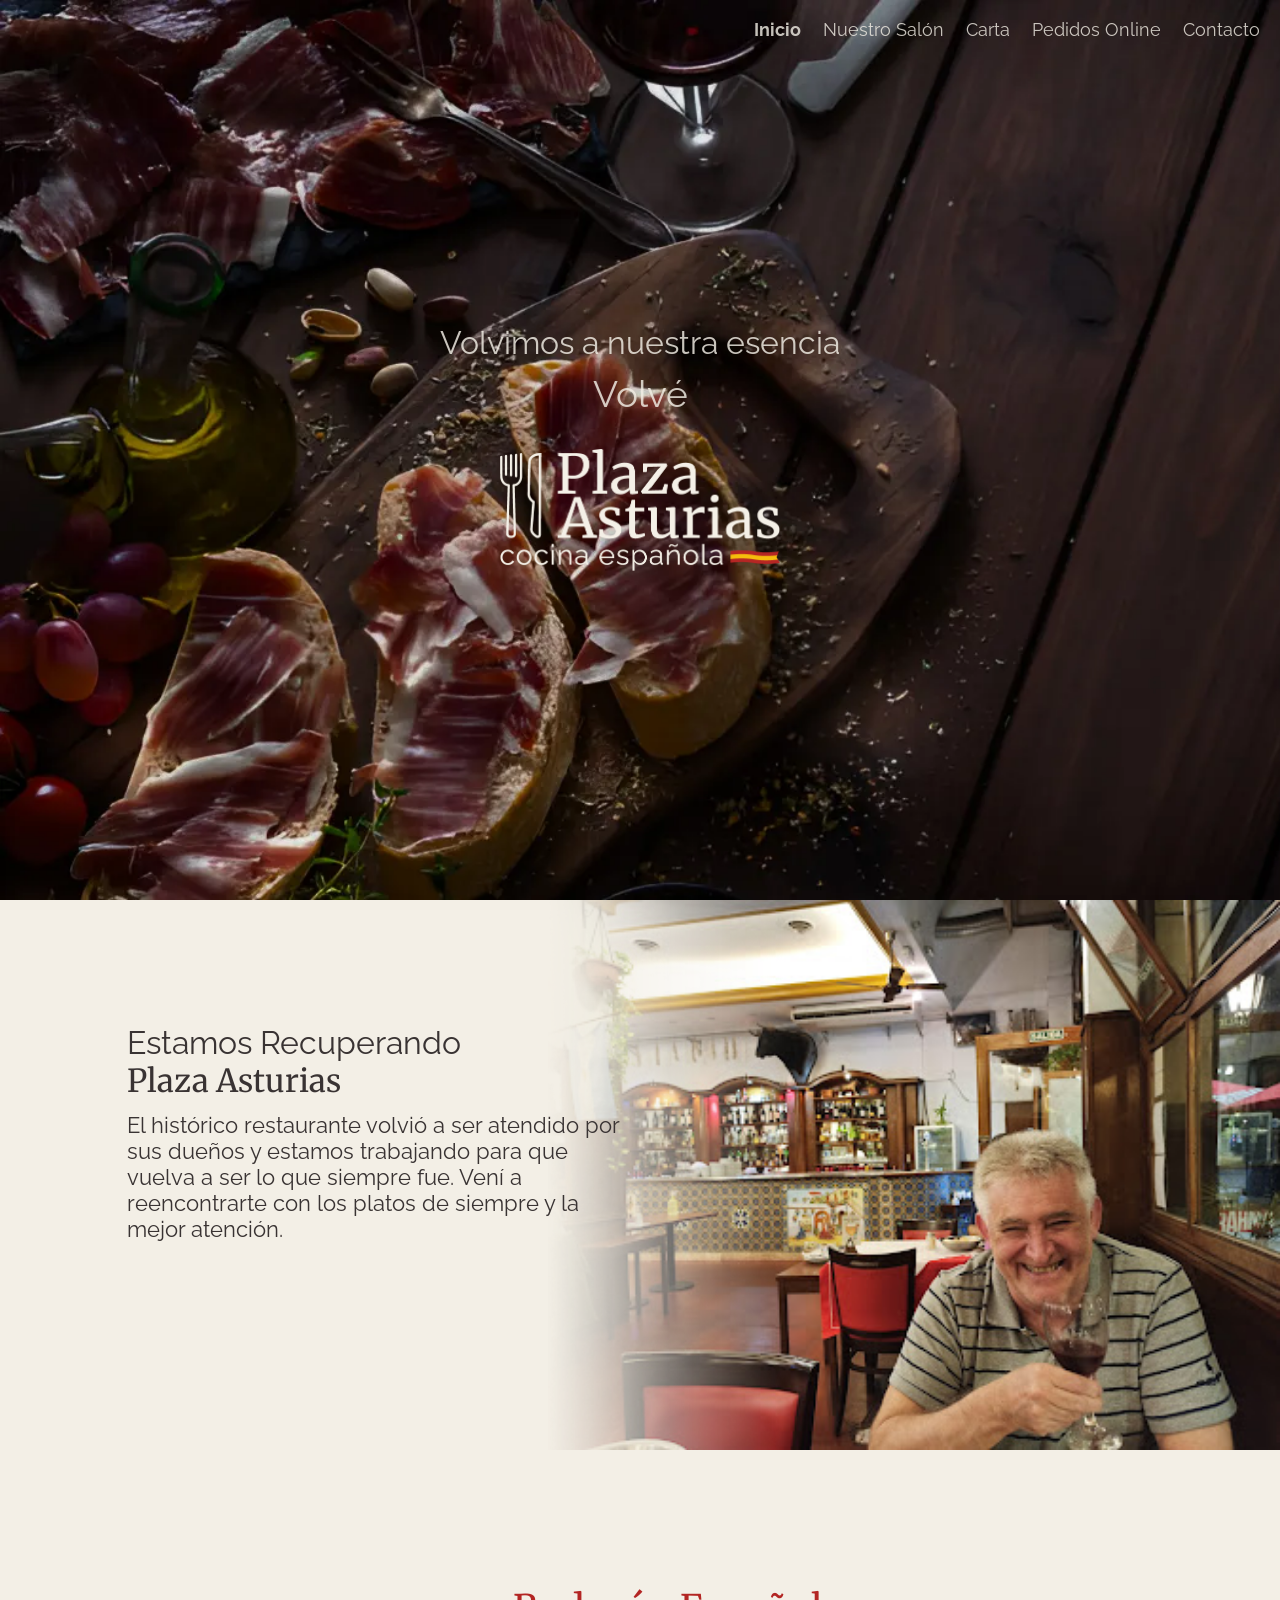
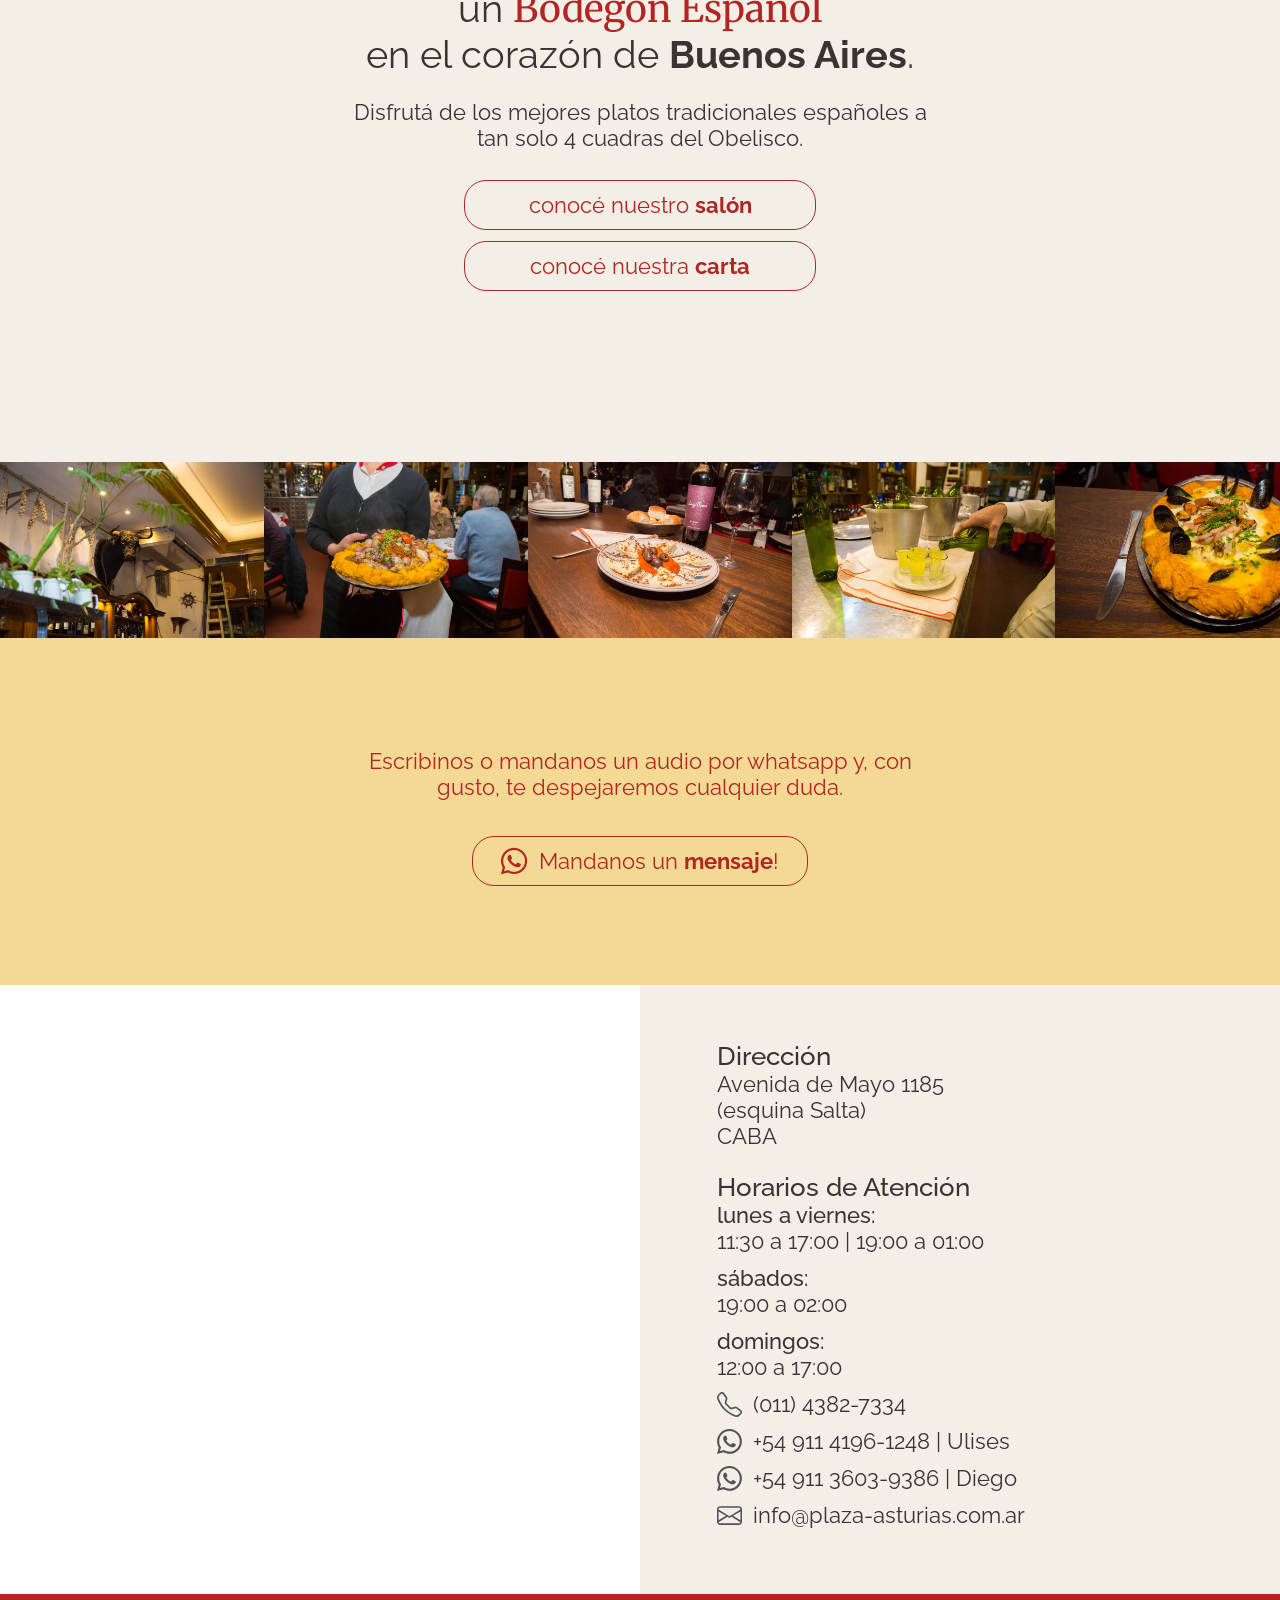
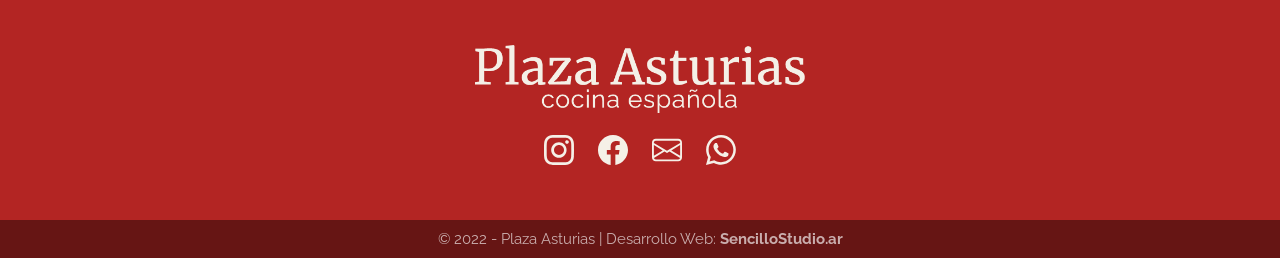
==== commit 18869489: "update img-tape section update images and tape height" ====
--- a/index.html
+++ b/index.html
@@ -130,16 +130,19 @@
 	</section>
 
 	<section class="img-tape">
-		<img src="img/misc/platos/plato-sm-7.webp" alt="plato restaurante Plaza Asturias">
-		<img src="img/misc/platos/plato-sm-8.webp" alt="plato restaurante Plaza Asturias">
-		<img src="img/misc/platos/plato-sm-1.webp" alt="plato restaurante Plaza Asturias">
-		<img src="img/misc/platos/plato-sm-3.webp" alt="plato restaurante Plaza Asturias">
-		<img src="img/misc/platos/plato-sm-2.webp" alt="plato restaurante Plaza Asturias">
-		<img src="img/misc/platos/plato-sm-4.webp" alt="plato restaurante Plaza Asturias">
-		<img src="img/misc/platos/plato-sm-5.webp" alt="plato restaurante Plaza Asturias">
-		<img src="img/misc/platos/plato-sm-6.webp" alt="plato restaurante Plaza Asturias">
-		<img src="img/misc/platos/plato-sm-9.webp" alt="plato restaurante Plaza Asturias">
-		<img src="img/misc/platos/plato-sm-10.webp" alt="plato restaurante Plaza Asturias">
+		<img src="img/misc/img-tape/img-sm-10.webp" alt="foto Restaurante Plaza Asturias">
+		<img src="img/misc/img-tape/img-sm-11.webp" alt="foto Restaurante Plaza Asturias">
+		<img src="img/misc/img-tape/img-sm-12.webp" alt="foto Restaurante Plaza Asturias">
+		<img src="img/misc/img-tape/img-sm-13.webp" alt="foto Restaurante Plaza Asturias">
+		<img src="img/misc/img-tape/img-sm-14.webp" alt="foto Restaurante Plaza Asturias">
+		<img src="img/misc/img-tape/img-sm-15.webp" alt="foto Restaurante Plaza Asturias">
+		<img src="img/misc/img-tape/img-sm-16.webp" alt="foto Restaurante Plaza Asturias">
+		<img src="img/misc/img-tape/img-sm-17.webp" alt="foto Restaurante Plaza Asturias">
+		<img src="img/misc/img-tape/img-sm-18.webp" alt="foto Restaurante Plaza Asturias">
+		<img src="img/misc/img-tape/img-sm-19.webp" alt="foto Restaurante Plaza Asturias">
+		<img src="img/misc/img-tape/img-sm-20.webp" alt="foto Restaurante Plaza Asturias">
+		<img src="img/misc/img-tape/img-sm-21.webp" alt="foto Restaurante Plaza Asturias">
+		
 	</section>
 	
 	<section class="secondary-cta">
--- a/css/sencillo.css
+++ b/css/sencillo.css
@@ -992,7 +992,7 @@
 }
 @media (max-width: 380px) {
   section.img-tape img {
-    height: 5rem;
+    height: 7rem;
   }
 }
 @media (min-width: 381px) and (max-width: 574px) {
@@ -1017,12 +1017,12 @@
 }
 @media (min-width: 1101px) and (max-width: 1400px) {
   section.img-tape img {
-    height: 6rem;
+    height: 8rem;
   }
 }
 @media (min-width: 1401px) {
   section.img-tape img {
-    height: 7rem;
+    height: 9rem;
   }
 }
 
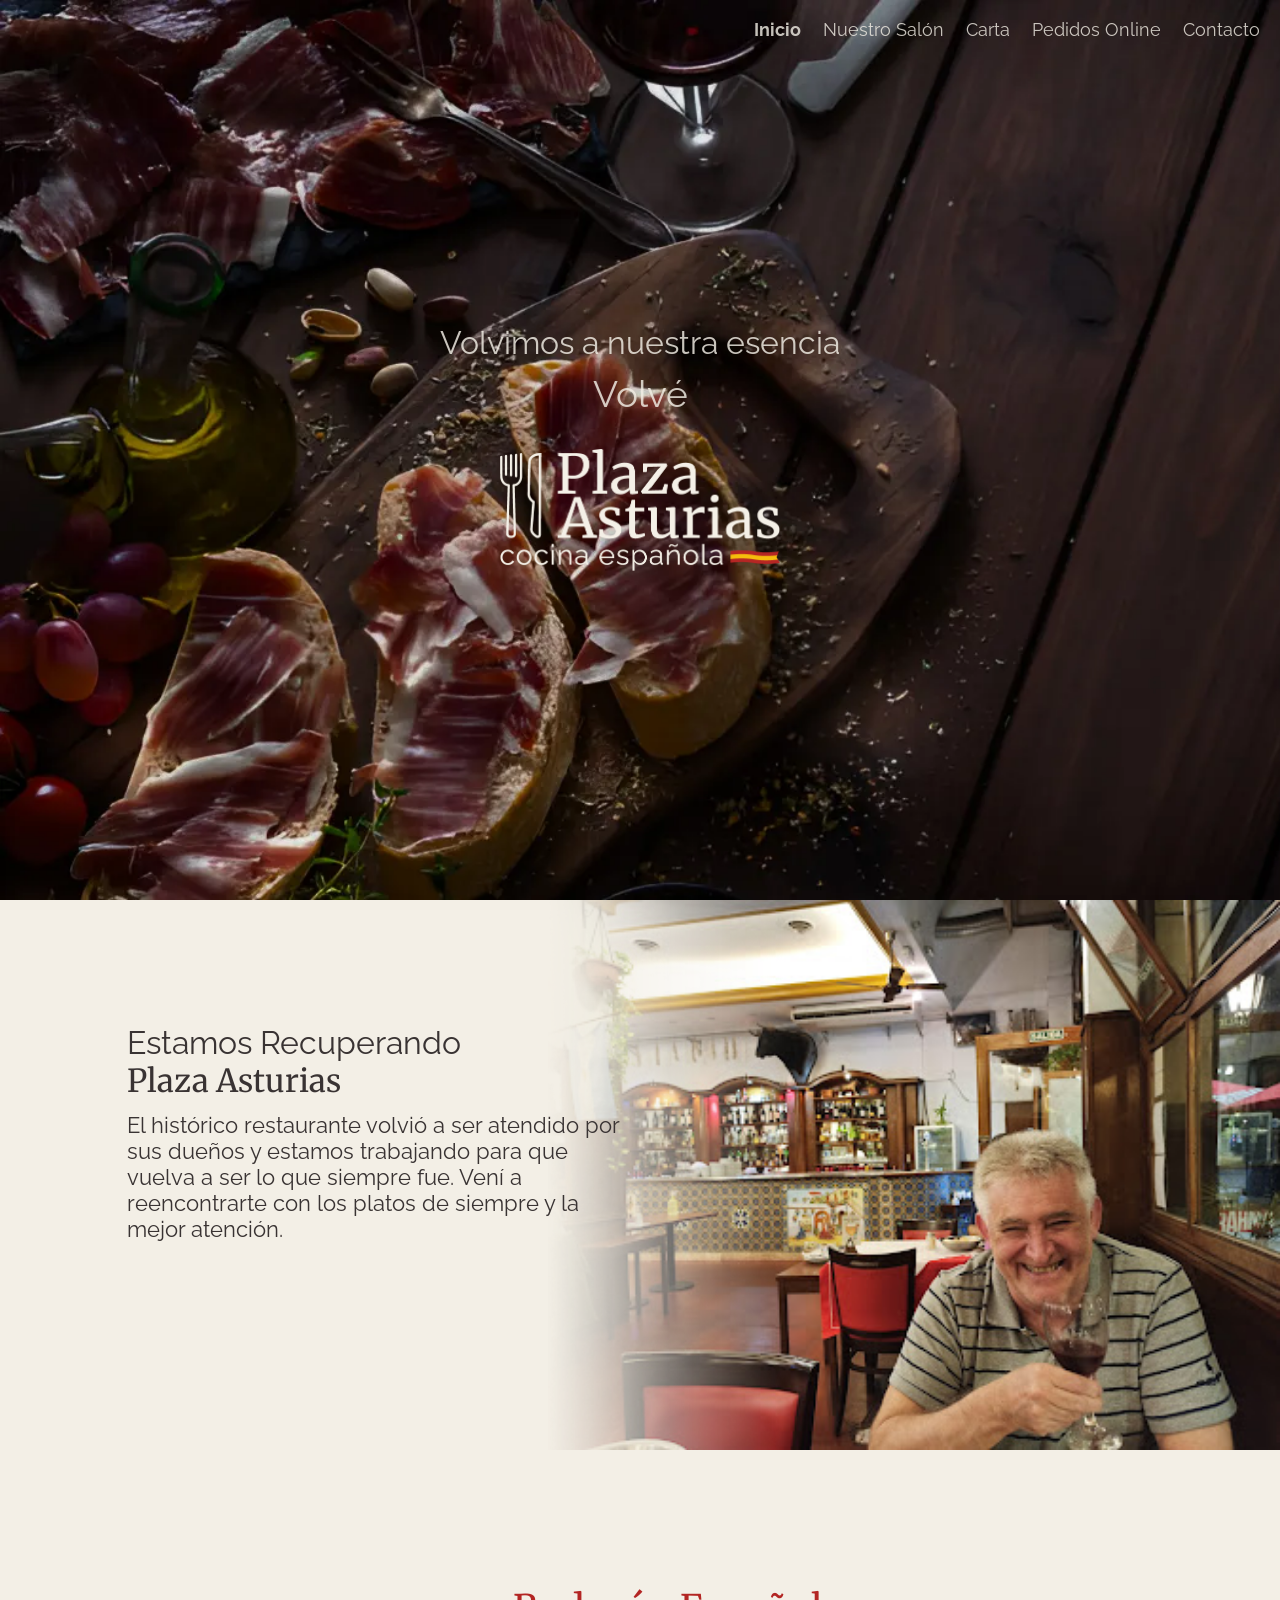
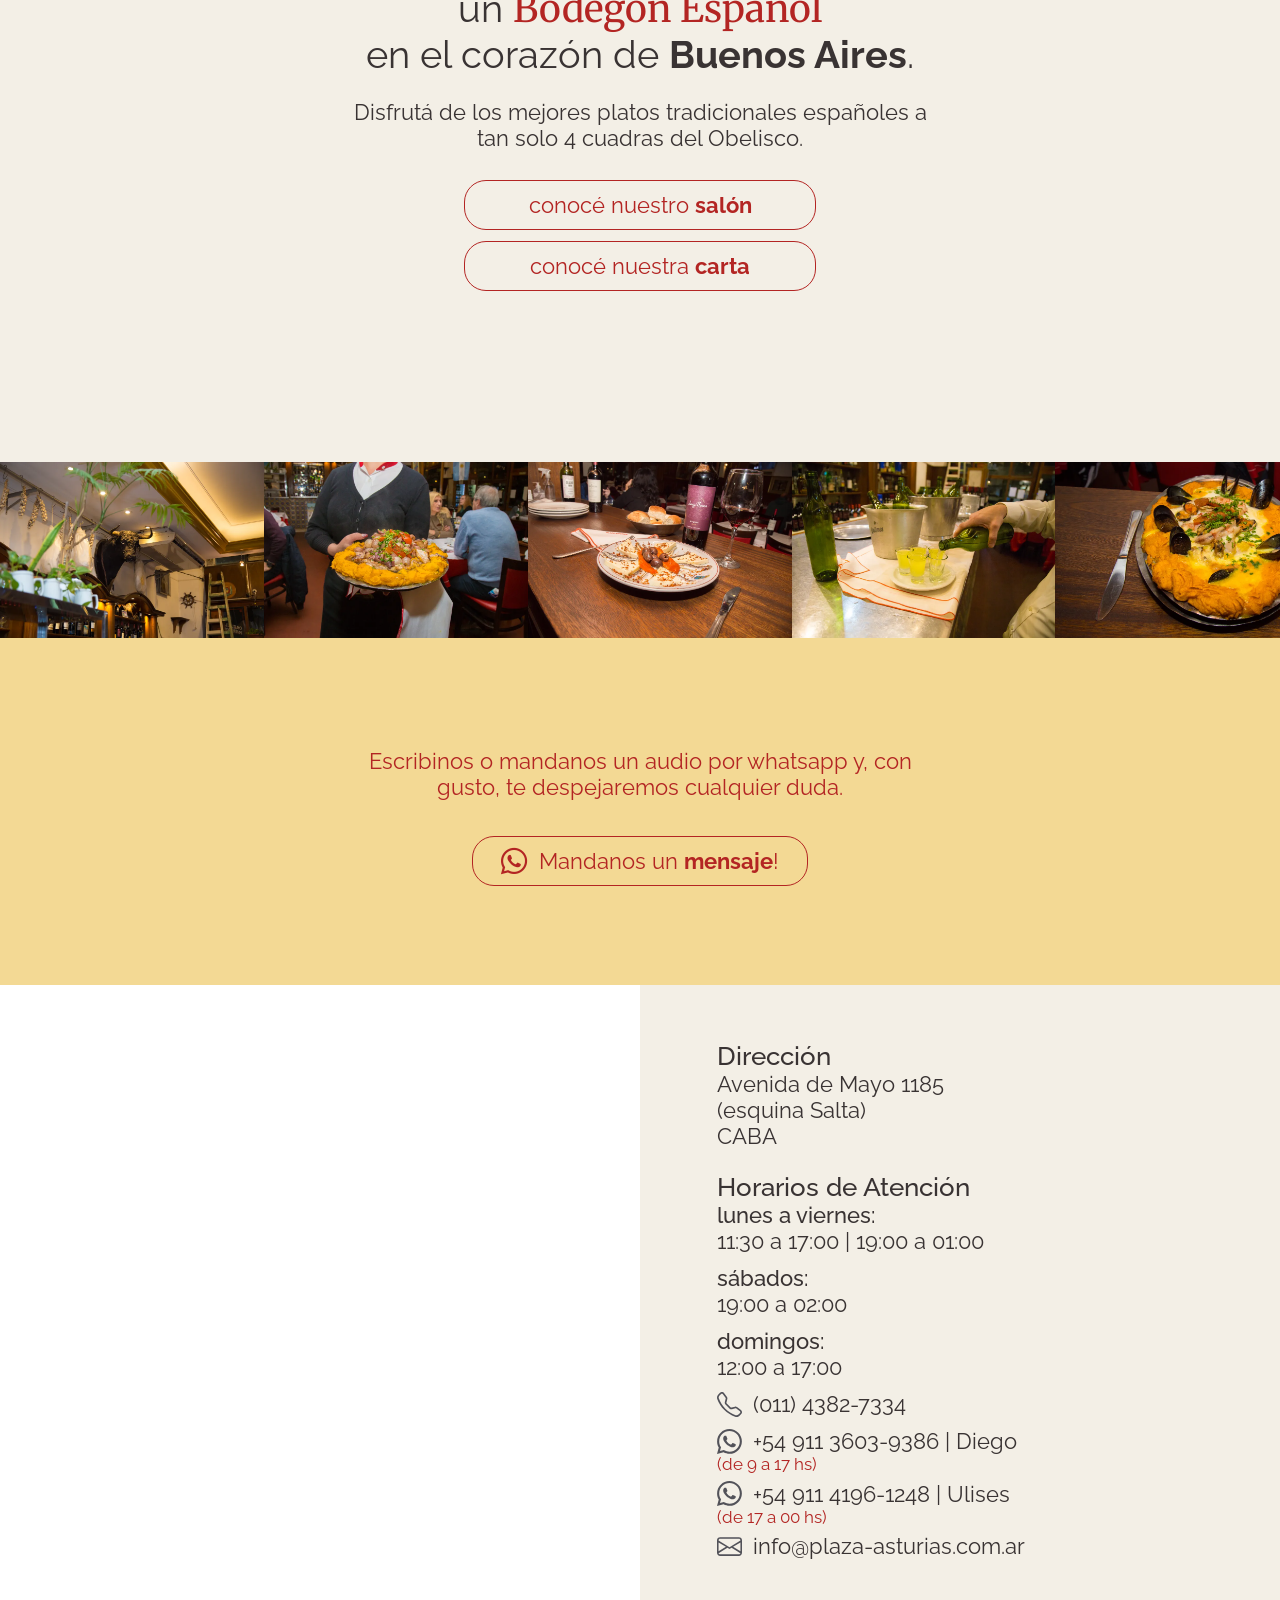
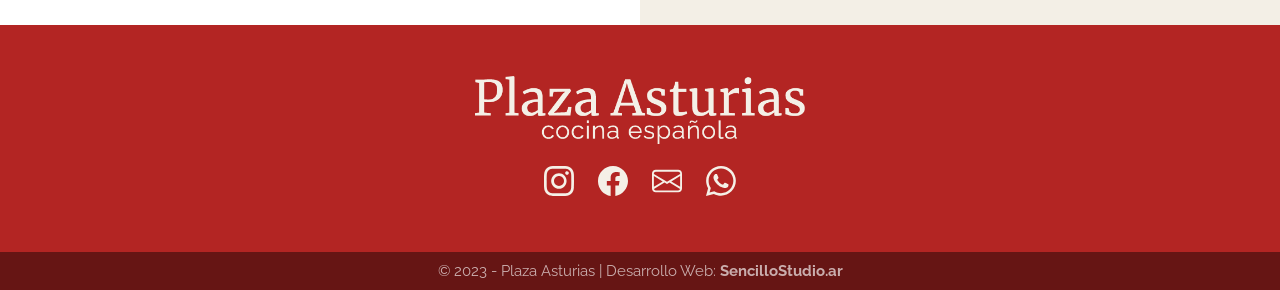
==== commit 99ed6253: "update contact section and post footer" ====
--- a/index.html
+++ b/index.html
@@ -191,14 +191,18 @@
 					<p>(011) 4382-7334</p>
 				</a>
 
-				<a href="https://wa.me/5491141961248?text=¡Buenas!,%20quisiera%20hacer%20un%20pedido%20o%20reserva" target="_blank" class="item link-wrapper">
+				<a href="https://wa.me/5491136039386?text=¡Buenas!,%20quisiera%20hacer%20un%20pedido%20o%20reserva" target="_blank" class="item link-wrapper item-whatsapp">
+					<img src="img/svg/icon-whatsapp-sm.svg" alt="telephone icon">
+					<p>+54 911 3603-9386 | Diego</p>
+				</a>
+				<p class="timeSlot">(de 9 a 17 hs)</p>
+
+				<a href="https://wa.me/5491141961248?text=¡Buenas!,%20quisiera%20hacer%20un%20pedido%20o%20reserva" target="_blank" class="item link-wrapper item-whatsapp">
 					<img src="img/svg/icon-whatsapp-sm.svg" alt="telephone icon">
 					<p>+54 911 4196-1248 | Ulises</p>
 				</a>
-				<a href="https://wa.me/5491136039386?text=¡Buenas!,%20quisiera%20hacer%20un%20pedido%20o%20reserva" target="_blank" class="item link-wrapper">
-					<img src="img/svg/icon-whatsapp-sm.svg" alt="telephone icon">
-					<p>+54 911 3603-9386 | Diego</p>
-				</a>
+				<p class="timeSlot">(de 17 a 00 hs)</p>
+
 
 				<a href="mailto:info@plaza-asturias.com.ar" class="item link-wrapper">
 					<img src="img/svg/icon-envelope-sm.svg" alt="telephone icon">
@@ -226,7 +230,7 @@
 	<section class="footer">
 		<div class="row-container">
 			<div class="row">
-				<p>© 2022 - Plaza Asturias | Desarrollo Web: <a href="https://sencillostudio.ar" target="_blank"><strong><em>SencilloStudio.ar</em></strong></a></p>
+				<p>© 2023 - Plaza Asturias | Desarrollo Web: <a href="https://sencillostudio.ar" target="_blank"><strong><em>SencilloStudio.ar</em></strong></a></p>
 			</div>
 		</div>
 	</section>
--- a/css/sencillo.css
+++ b/css/sencillo.css
@@ -351,7 +351,6 @@
   bottom: 0;
   left: 0;
   background-image: -webkit-gradient(linear, left top, left bottom, from(#393333), to(transparent));
-  background-image: -o-linear-gradient(#393333, transparent);
   background-image: linear-gradient(#393333, transparent);
   z-index: 10001;
 }
@@ -364,7 +363,6 @@
   left: 0;
   width: 100%;
   -webkit-transition: 0.6s;
-  -o-transition: 0.6s;
   transition: 0.6s;
   z-index: 10005;
 }
@@ -379,7 +377,6 @@
   width: 1px;
   visibility: hidden;
   -webkit-transition: 0.6s;
-  -o-transition: 0.6s;
   transition: 0.6s;
 }
 .header__textlogo {
@@ -387,7 +384,6 @@
   font-family: "Merriweather", serif;
   visibility: hidden;
   -webkit-transition: 0.6s;
-  -o-transition: 0.6s;
   transition: 0.6s;
   color: rgba(1, 1, 1, 0.01);
 }
@@ -407,7 +403,6 @@
   height: 2px;
   background: #F3EFE6;
   -webkit-transition: all 200ms ease-in-out;
-  -o-transition: all 200ms ease-in-out;
   transition: all 200ms ease-in-out;
   -webkit-transform-origin: 3px 1px;
       -ms-transform-origin: 3px 1px;
@@ -461,7 +456,6 @@
 .header__links a {
   font-size: 0.833rem;
   -webkit-transition: 0.3s;
-  -o-transition: 0.3s;
   transition: 0.3s;
 }
 .header__links a:not(:last-child) {
@@ -807,8 +801,16 @@
 section#contacto .info .item {
   margin-bottom: 0.5rem;
 }
+section#contacto .info a.item-whatsapp {
+  margin-bottom: 0;
+}
 section#contacto .info h4 {
   font-weight: 500;
+}
+section#contacto .info .timeSlot {
+  font-size: 0.78rem;
+  margin-bottom: 0.3rem;
+  color: #B32523;
 }
 section#contacto .info .link-wrapper {
   vertical-align: middle;
@@ -1098,7 +1100,6 @@
 
 .card {
   -webkit-transition: all 1s;
-  -o-transition: all 1s;
   transition: all 1s;
   background: #fff;
   min-height: 8rem;
@@ -1113,7 +1114,6 @@
           flex-direction: row;
   border-radius: 10px;
   -webkit-transition: all 0.2s;
-  -o-transition: all 0.2s;
   transition: all 0.2s;
   line-height: 1rem;
   margin-bottom: 0.5rem;
@@ -1235,7 +1235,6 @@
   font-weight: bold;
   font-size: 18px;
   -webkit-transition: 0.6s ease;
-  -o-transition: 0.6s ease;
   transition: 0.6s ease;
   border-radius: 0 3px 3px 0;
   -webkit-user-select: none;
@@ -1254,7 +1253,6 @@
   font-weight: bold;
   font-size: 18px;
   -webkit-transition: 0.6s ease;
-  -o-transition: 0.6s ease;
   transition: 0.6s ease;
   border-radius: 0 3px 3px 0;
   -webkit-user-select: none;
@@ -1292,7 +1290,6 @@
   border-radius: 50%;
   display: inline-block;
   -webkit-transition: background-color 0.6s ease;
-  -o-transition: background-color 0.6s ease;
   transition: background-color 0.6s ease;
 }
 section.carousel .active, section.carousel .dot:hover {
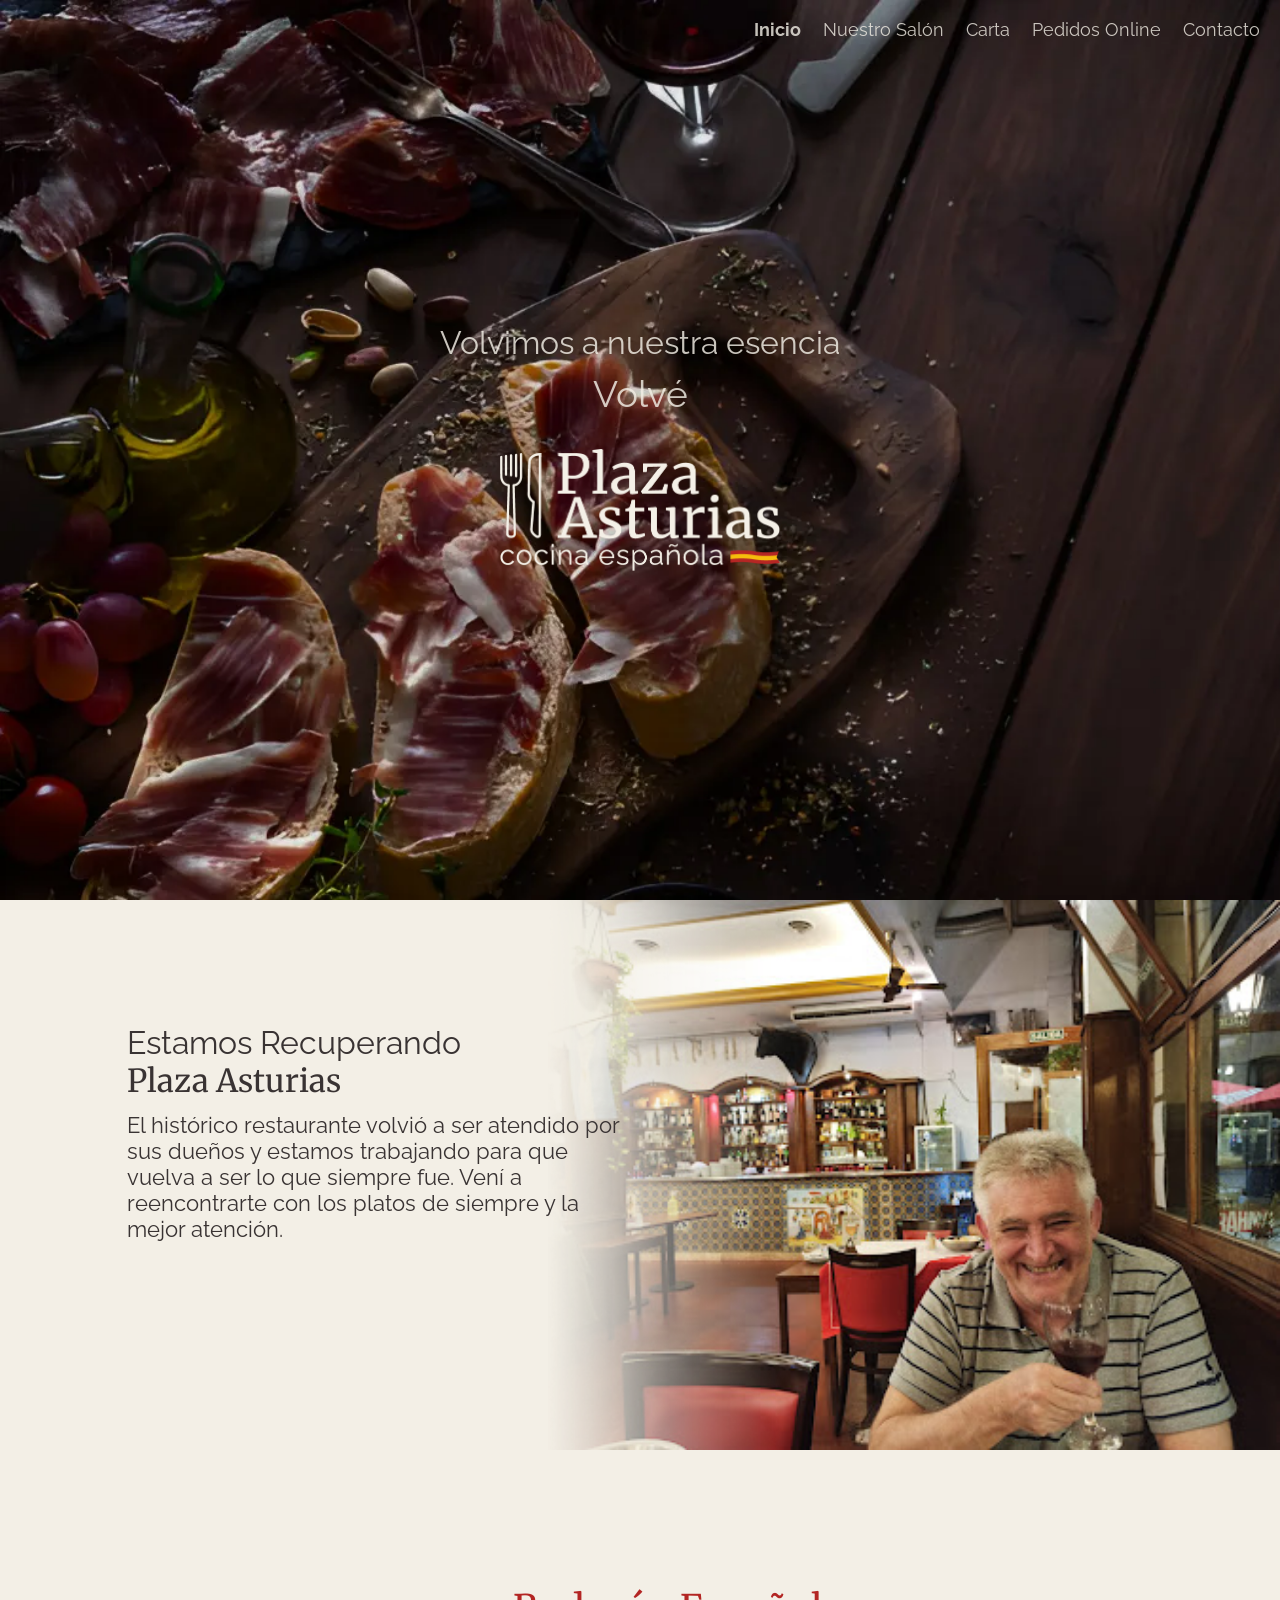
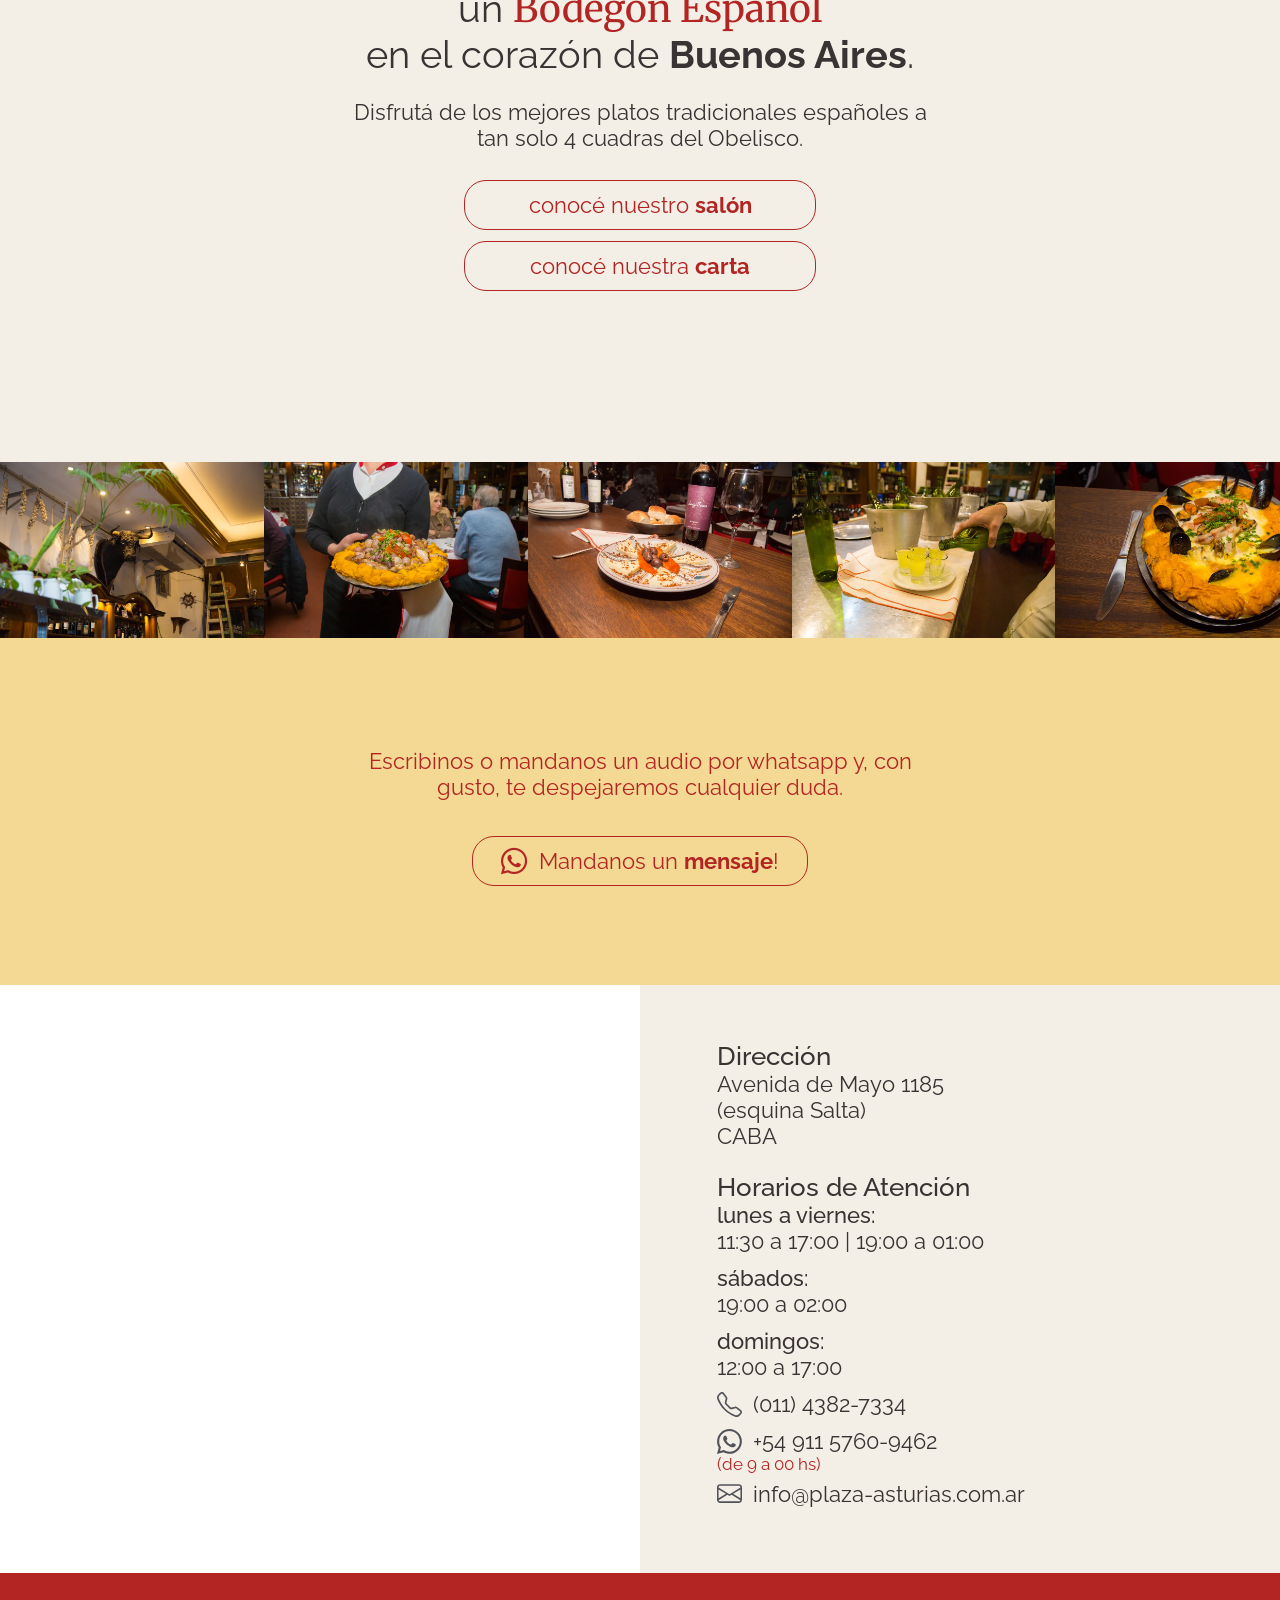
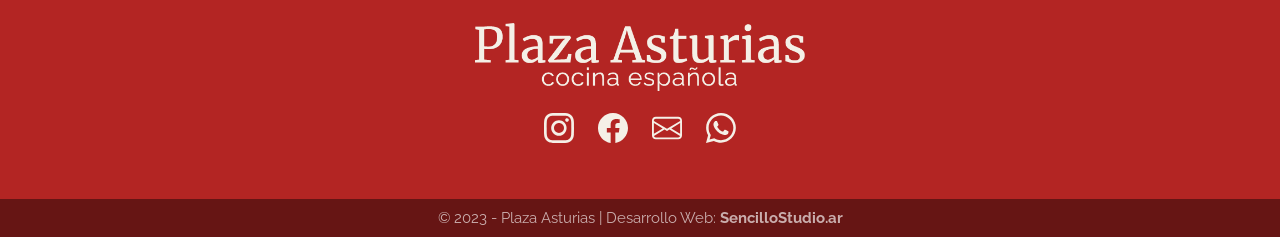
==== commit d3937913: "Update contact info" ====
--- a/index.html
+++ b/index.html
@@ -43,6 +43,19 @@
 	<link rel="preconnect" href="https://fonts.gstatic.com">
 	<link href="https://fonts.googleapis.com/css2?family=Open+Sans:ital,wght@0,300;0,400;0,600;0,700;0,800;1,300;1,400;1,600;1,700;1,800&display=swap" rel="stylesheet">
 	<link rel="stylesheet" href="https://cdn.jsdelivr.net/npm/bootstrap-icons@1.4.1/font/bootstrap-icons.css">
+
+	<link rel="preload" as="image" href="img/misc/img-tape/img-sm-10.webp">
+	<link rel="preload" as="image" href="img/misc/img-tape/img-sm-11.webp">
+	<link rel="preload" as="image" href="img/misc/img-tape/img-sm-12.webp">
+	<link rel="preload" as="image" href="img/misc/img-tape/img-sm-13.webp">
+	<link rel="preload" as="image" href="img/misc/img-tape/img-sm-14.webp">
+	<link rel="preload" as="image" href="img/misc/img-tape/img-sm-15.webp">
+	<link rel="preload" as="image" href="img/misc/img-tape/img-sm-16.webp">
+	<link rel="preload" as="image" href="img/misc/img-tape/img-sm-17.webp">
+	<link rel="preload" as="image" href="img/misc/img-tape/img-sm-18.webp">
+	<link rel="preload" as="image" href="img/misc/img-tape/img-sm-19.webp">
+	<link rel="preload" as="image" href="img/misc/img-tape/img-sm-20.webp">
+	<link rel="preload" as="image" href="img/misc/img-tape/img-sm-21.webp">
 	
 	<!-- Meta Pixel Code -->
 	<script>
@@ -191,7 +204,7 @@
 					<p>(011) 4382-7334</p>
 				</a>
 
-				<a href="https://wa.me/5491136039386?text=¡Buenas!,%20quisiera%20hacer%20un%20pedido%20o%20reserva" target="_blank" class="item link-wrapper item-whatsapp">
+				<!-- <a href="https://wa.me/5491136039386?text=¡Buenas!,%20quisiera%20hacer%20un%20pedido%20o%20reserva" target="_blank" class="item link-wrapper item-whatsapp">
 					<img src="img/svg/icon-whatsapp-sm.svg" alt="telephone icon">
 					<p>+54 911 3603-9386 | Diego</p>
 				</a>
@@ -201,8 +214,12 @@
 					<img src="img/svg/icon-whatsapp-sm.svg" alt="telephone icon">
 					<p>+54 911 4196-1248 | Ulises</p>
 				</a>
-				<p class="timeSlot">(de 17 a 00 hs)</p>
-
+				<p class="timeSlot">(de 17 a 00 hs)</p> -->
+				<a href="https://wa.me/5491157609462?text=¡Buenas!,%20quisiera%20hacer%20un%20pedido%20o%20reserva" target="_blank" class="item link-wrapper item-whatsapp">
+					<img src="img/svg/icon-whatsapp-sm.svg" alt="telephone icon">
+					<p>+54 911 5760-9462</p>
+				</a>
+				<p class="timeSlot">(de 9 a 00 hs)</p>
 
 				<a href="mailto:info@plaza-asturias.com.ar" class="item link-wrapper">
 					<img src="img/svg/icon-envelope-sm.svg" alt="telephone icon">
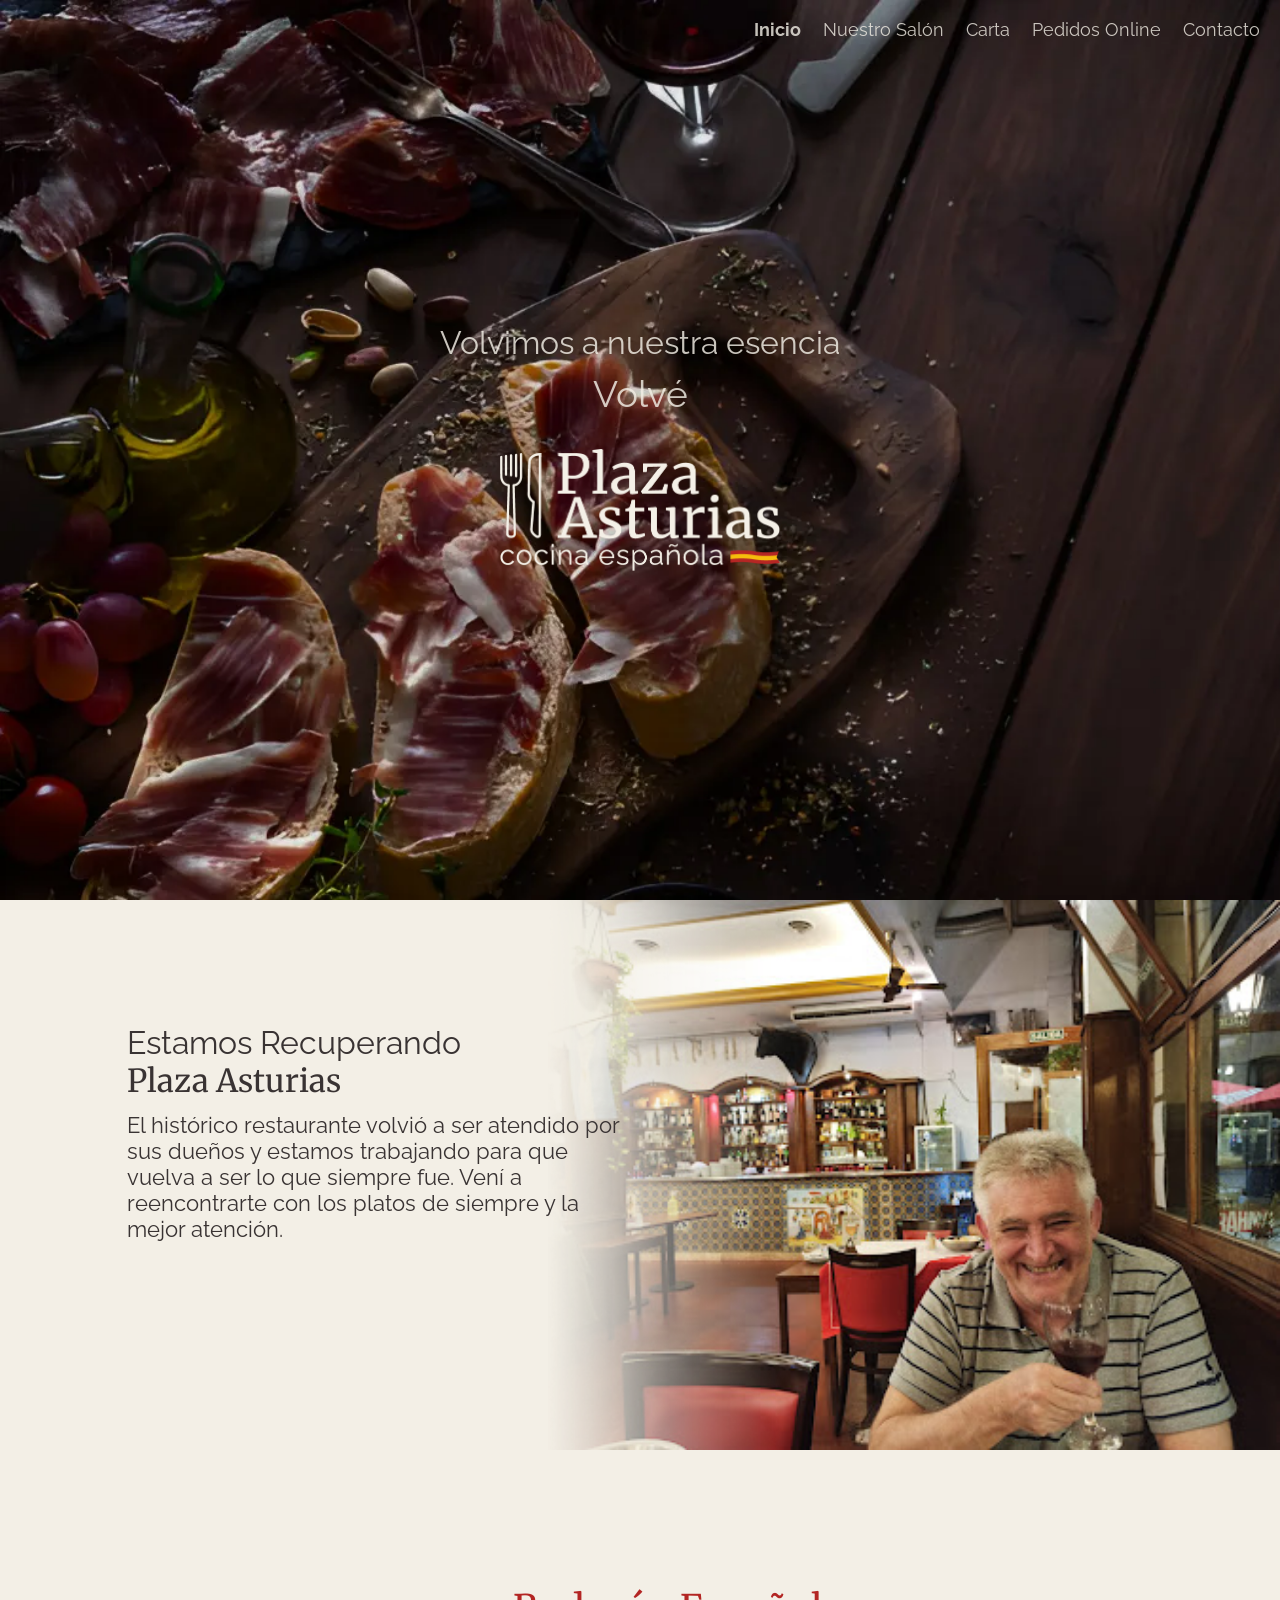
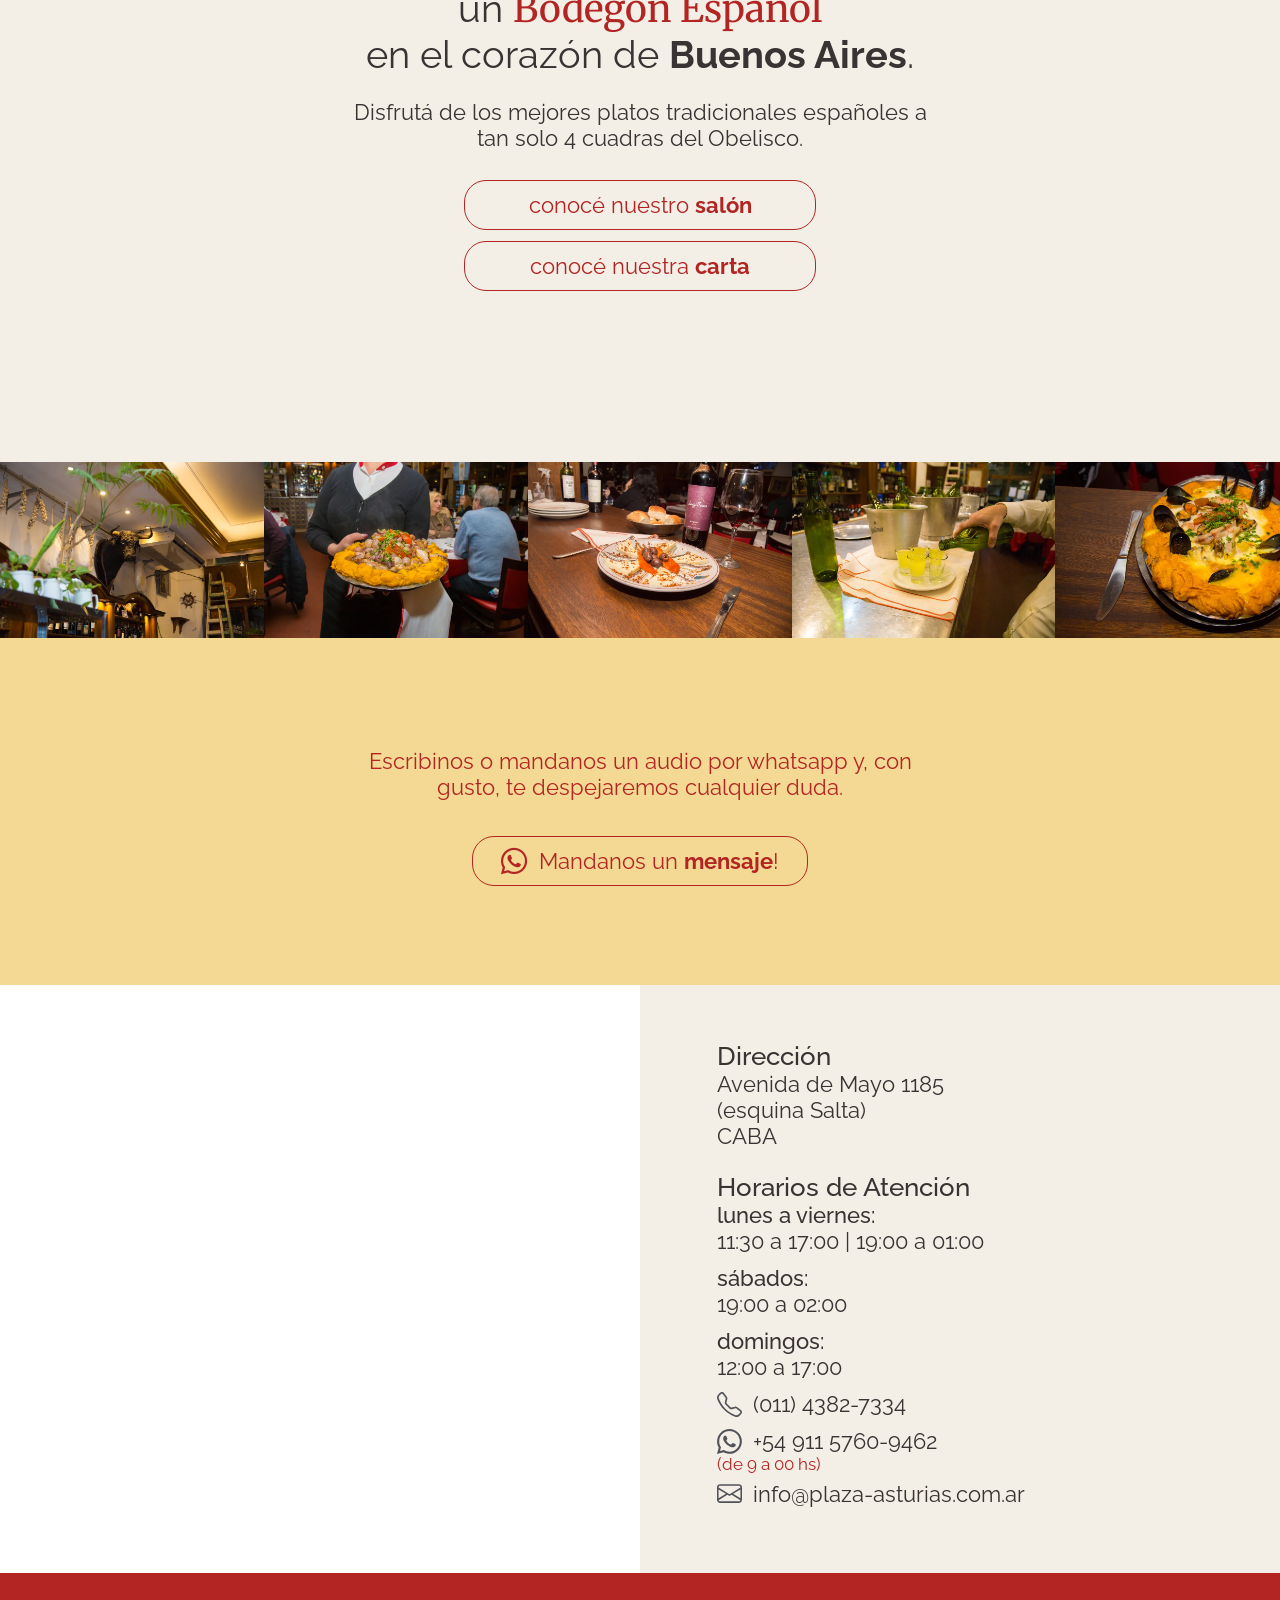
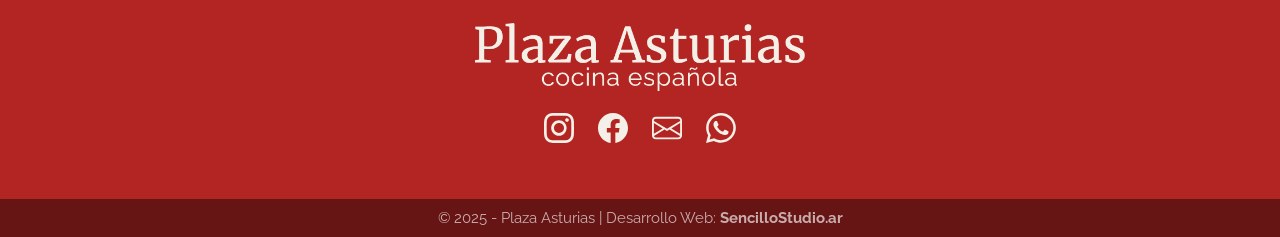
==== commit 88b7197a: "Minor content updates" ====
--- a/index.html
+++ b/index.html
@@ -165,7 +165,7 @@
 					<p>Escribinos o mandanos un audio por whatsapp y, con gusto, te despejaremos cualquier duda.</p>
 				</div>
 				<div class="btn-wrapper">
-					<a href="https://wa.me/5491141961248?text=¡Buenas!,%20quisiera%20hacer%20un%20pedido%20o%20reserva" class="btn btn-regular"><i class="bi bi-whatsapp"></i> Mandanos un <strong>mensaje</strong>!</a>
+					<a href="https://wa.me/5491157609462?text=¡Buenas!,%20quisiera%20hacer%20un%20pedido%20o%20reserva" class="btn btn-regular"><i class="bi bi-whatsapp"></i> Mandanos un <strong>mensaje</strong>!</a>
 				</div>
 
 				
@@ -238,7 +238,7 @@
 				<a href="https://www.instagram.com/plazaasturiasrestaurante/" target="_blank"><img src="img/svg/icon-instagram.svg" alt="Instagram Plaza Asturias"></a>
 				<a href="https://www.facebook.com/RestaurantePlazaAsturias" target="_blank"><img src="img/svg/icon-facebook.svg" alt="Facebook Plaza Asturias"></a>
 				<a href="mailto:info@plaza-asturias.com.ar" target="_blank"><img src="img/svg/icon-envelope.svg" alt="E-mail Plaza Asturias"></a>
-				<a href="https://wa.me/5491141961248?text=¡Buenas!,%20quisiera%20hacer%20un%20pedido%20o%20reserva" target="_blank"><img src="img/svg/icon-whatsapp.svg" alt="Whatsapp Plaza Asturias"></a>
+				<a href="https://wa.me/5491157609462?text=¡Buenas!,%20quisiera%20hacer%20un%20pedido%20o%20reserva" target="_blank"><img src="img/svg/icon-whatsapp.svg" alt="Whatsapp Plaza Asturias"></a>
 			</div>
 		</div>
 	</section>
@@ -247,7 +247,7 @@
 	<section class="footer">
 		<div class="row-container">
 			<div class="row">
-				<p>© 2023 - Plaza Asturias | Desarrollo Web: <a href="https://sencillostudio.ar" target="_blank"><strong><em>SencilloStudio.ar</em></strong></a></p>
+				<p>© 2025 - Plaza Asturias | Desarrollo Web: <a href="https://sencillostudio.ar" target="_blank"><strong><em>SencilloStudio.ar</em></strong></a></p>
 			</div>
 		</div>
 	</section>
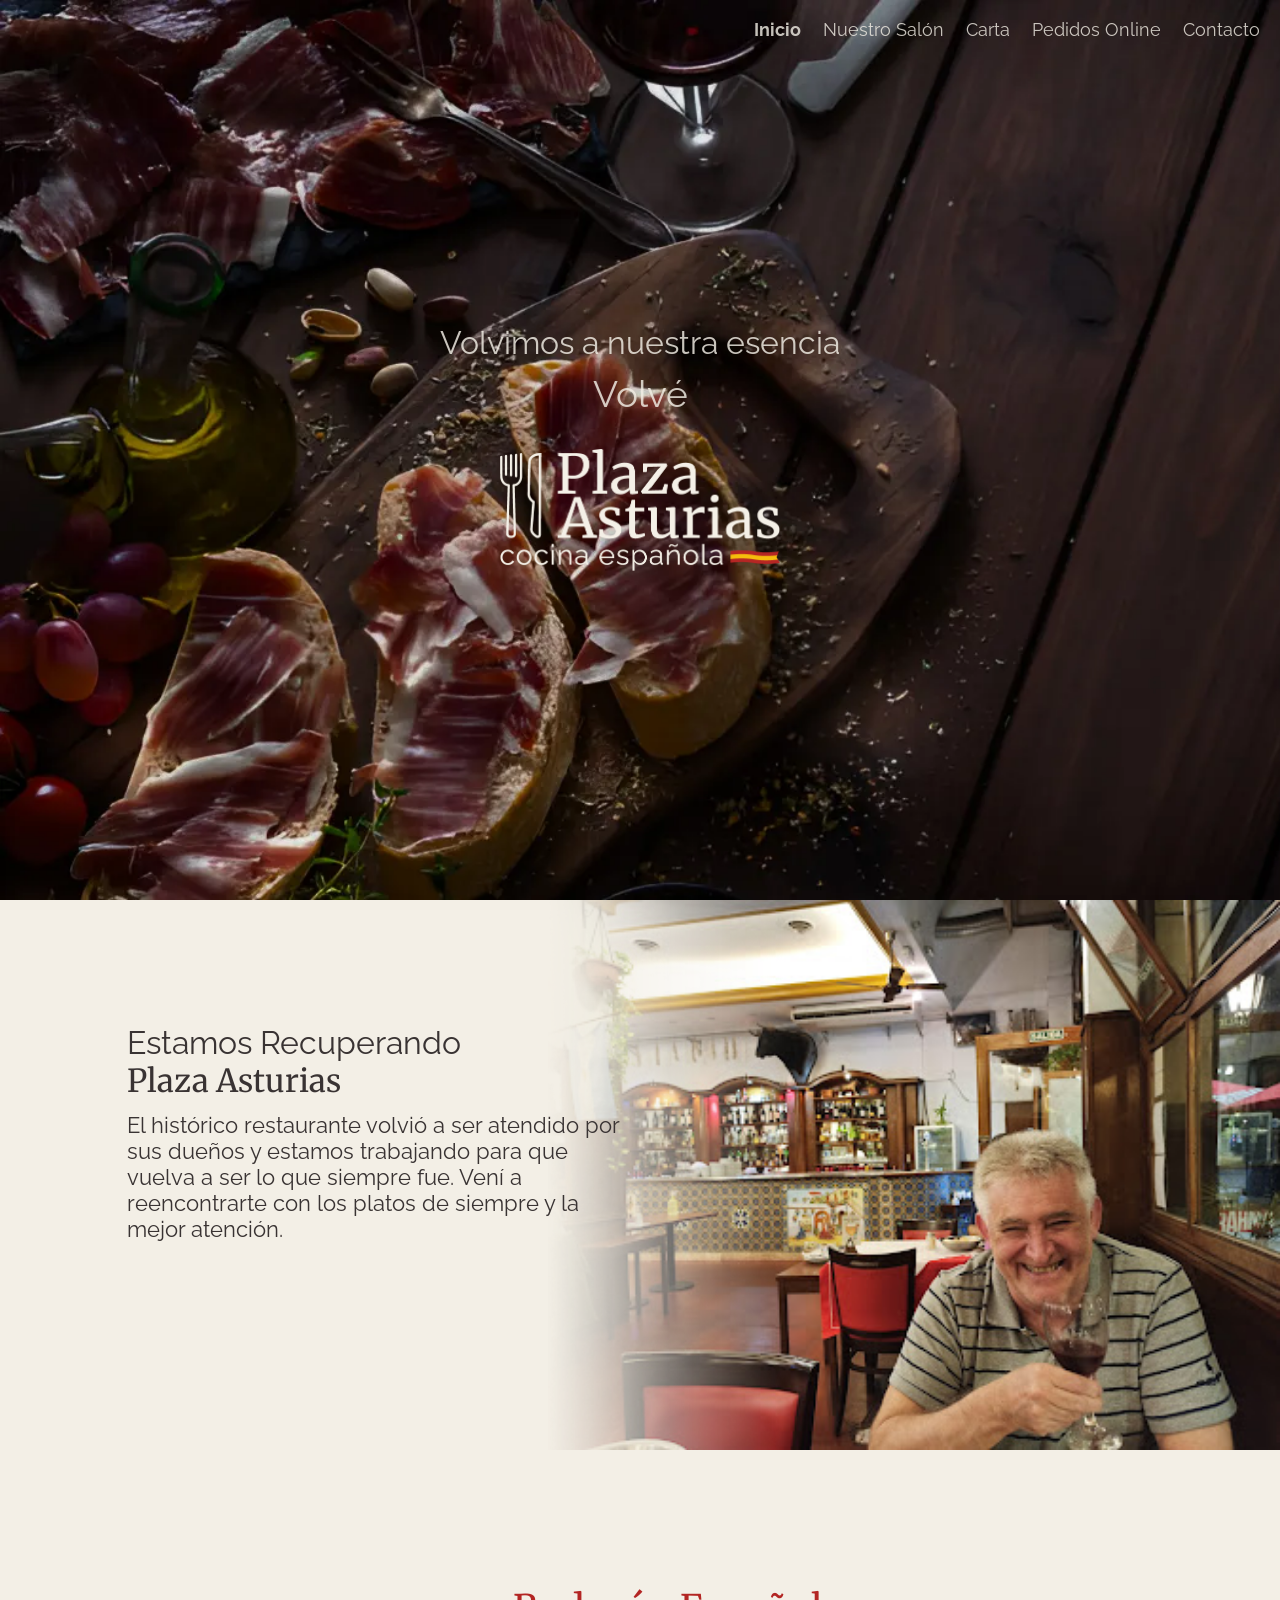
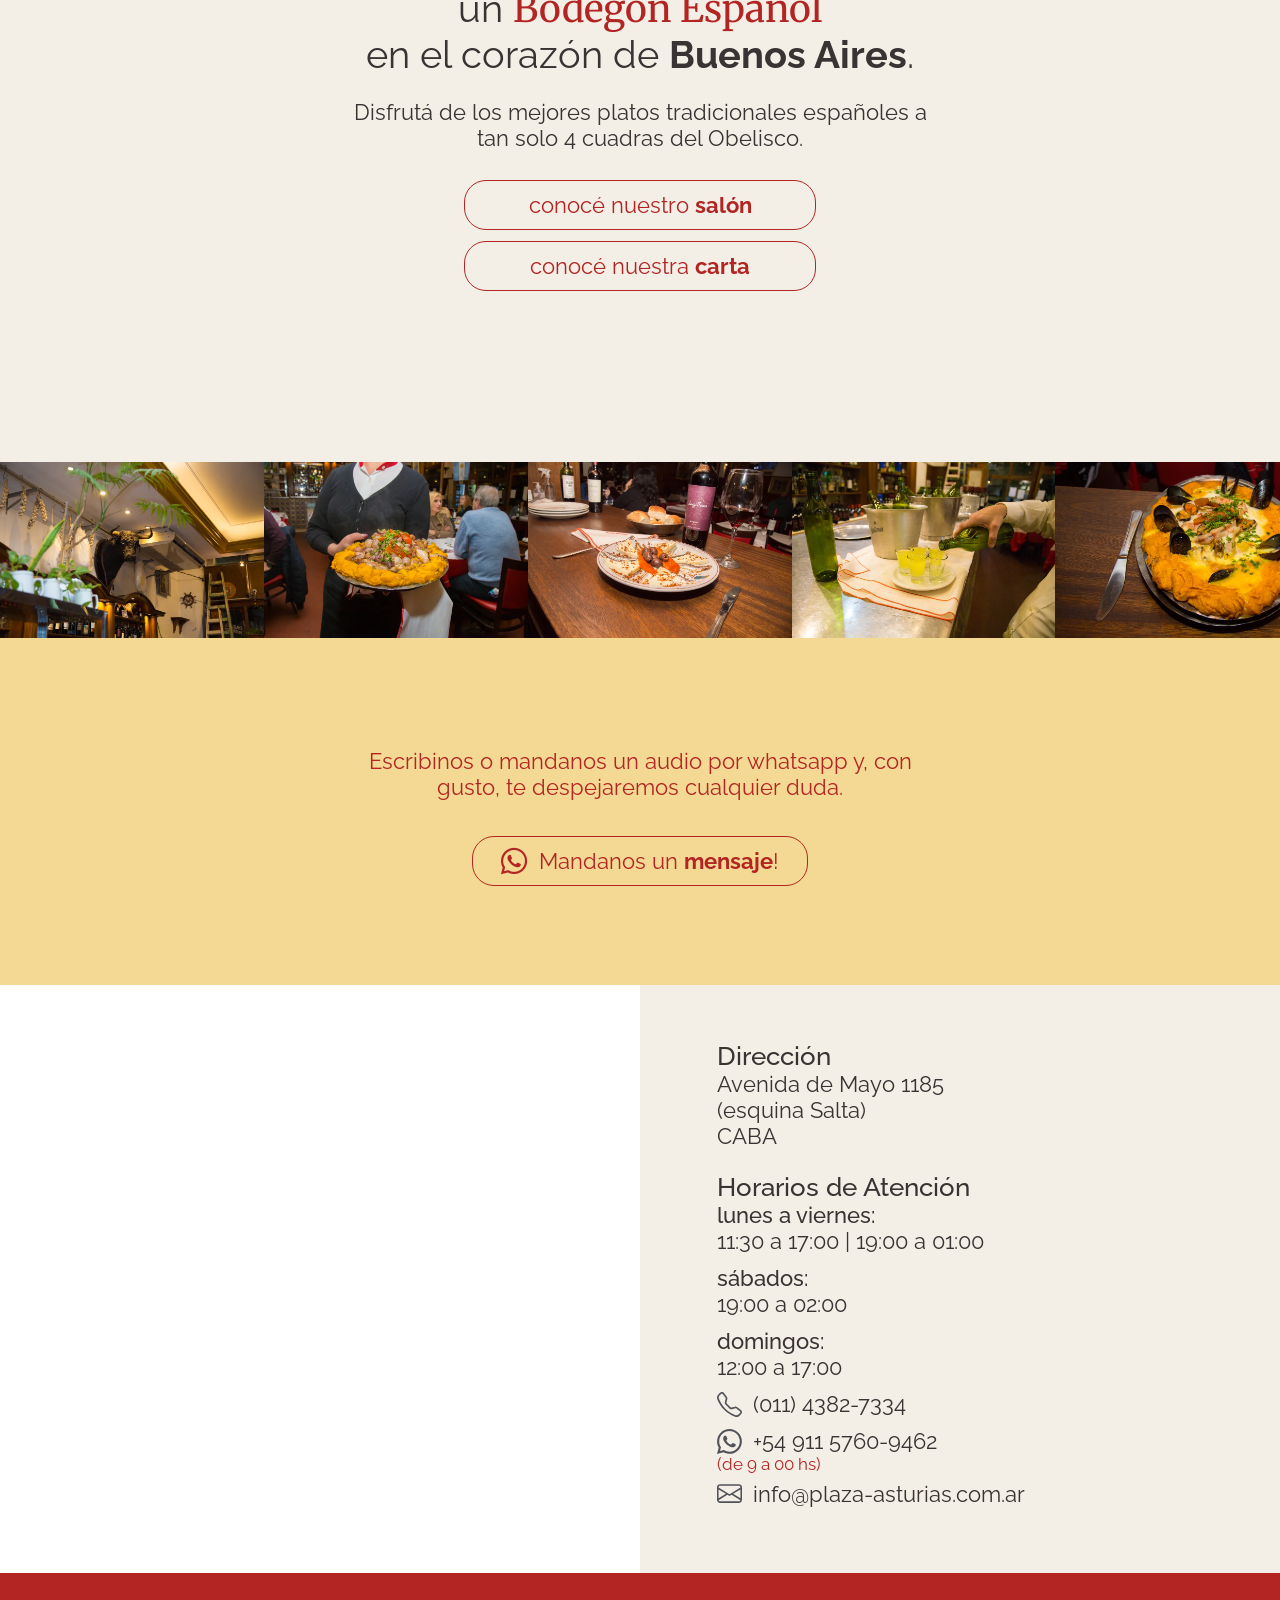
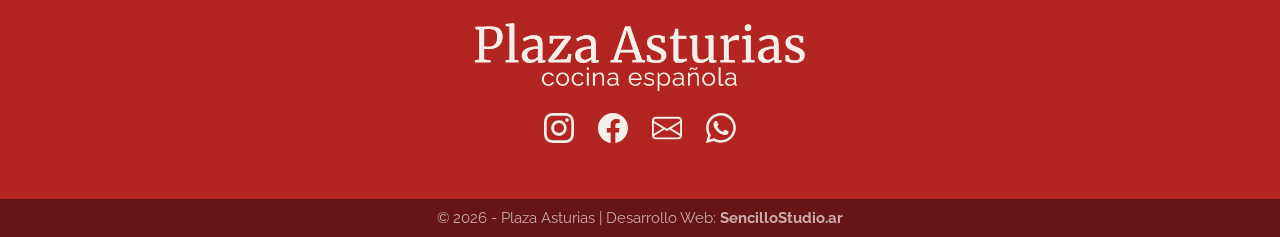
==== commit 7d77843d: "Misc SEO Upgrades" ====
--- a/index.html
+++ b/index.html
@@ -1,5 +1,5 @@
 <!DOCTYPE html>
-<html>
+<html lang="es-AR">
 <head>
 	<!-- Global site tag (gtag.js) - Google Analytics -->
 
@@ -16,19 +16,21 @@
 
 	<meta charset="UTF-8">
 	<meta name="viewport" content="width=device-width, initial-scale=1, maximum-scale=1, user-scalable=0, shrink-to-fit=no">
-    <meta name="description" content="Plaza Asturias | Restaurante Español">
+    <meta name="description" content="Restaurante español en Avenida de Mayo, a 4 cuadras del Obelisco. Cocina tradicional española: paellas, mariscos, cochinillo y fabada asturiana. Reservá por WhatsApp.">
     <meta name="author" content="Milton Zini | SencilloStudio">
-
-	<meta property="og:title" content="Plaza Asturias"/>
+    <link rel="canonical" href="https://plaza-asturias.com.ar/">
+
+	<meta property="og:title" content="Plaza Asturias | Cocina Española en el centro de Buenos Aires"/>
     <meta property="og:type" content="website">
-    <meta property="og:image" content="https://sencillostudio.ar/temp/process/SIPA/coming-soon/img/logo/ipa-logo-meta.jpg"/>
-    <meta property="og:url" content="https://plaza-asturias.com.ar"/>
+    <meta property="og:image" content="https://plaza-asturias.com.ar/img/misc/img-tape/img-sm-17.webp"/>
+    <meta property="og:url" content="https://plaza-asturias.com.ar/"/>
     <meta property="og:site_name" content="Plaza Asturias"/>
-    <meta property="og:description" content="Plaza Asturias"/>
-    <title>Plaza Asturias | Cocina Española</title>
-
-	
-	
+    <meta property="og:locale" content="es_AR"/>
+    <meta property="og:description" content="Restaurante español a 4 cuadras del Obelisco. Cocina tradicional española: paellas, mariscos, cochinillo y fabada asturiana. Reservá por WhatsApp."/>
+    <title>Plaza Asturias | Restaurante Español en Buenos Aires</title>
+
+
+
 	<link rel="apple-touch-icon" sizes="180x180" href="img/favicon/apple-touch-icon.png">
 	<link rel="icon" type="image/png" sizes="32x32" href="img/favicon/favicon-32x32.png">
 	<link rel="icon" type="image/png" sizes="16x16" href="img/favicon/favicon-16x16.png">
@@ -74,6 +76,64 @@
 		src="https://www.facebook.com/tr?id=584111533103461&ev=PageView&noscript=1"
 	/></noscript>
 	<!-- End Meta Pixel Code -->
+
+	<script type="application/ld+json">
+	{
+		"@context": "https://schema.org",
+		"@type": "Restaurant",
+		"name": "Plaza Asturias",
+		"image": "https://plaza-asturias.com.ar/img/misc/img-tape/img-sm-17.webp",
+		"url": "https://plaza-asturias.com.ar/",
+		"telephone": "+541143827334",
+		"servesCuisine": "Española",
+		"priceRange": "$$",
+		"acceptsReservations": "True",
+		"menu": "https://plaza-asturias.com.ar/carta.html",
+		"address": {
+			"@type": "PostalAddress",
+			"streetAddress": "Avenida de Mayo 1185",
+			"addressLocality": "Ciudad Autónoma de Buenos Aires",
+			"addressRegion": "CABA",
+			"postalCode": "C1085",
+			"addressCountry": "AR"
+		},
+		"geo": {
+			"@type": "GeoCoordinates",
+			"latitude": -34.60902876528525,
+			"longitude": -58.385565085195054
+		},
+		"openingHoursSpecification": [
+			{
+				"@type": "OpeningHoursSpecification",
+				"dayOfWeek": ["Monday", "Tuesday", "Wednesday", "Thursday", "Friday"],
+				"opens": "11:30",
+				"closes": "17:00"
+			},
+			{
+				"@type": "OpeningHoursSpecification",
+				"dayOfWeek": ["Monday", "Tuesday", "Wednesday", "Thursday", "Friday"],
+				"opens": "19:00",
+				"closes": "01:00"
+			},
+			{
+				"@type": "OpeningHoursSpecification",
+				"dayOfWeek": "Saturday",
+				"opens": "19:00",
+				"closes": "02:00"
+			},
+			{
+				"@type": "OpeningHoursSpecification",
+				"dayOfWeek": "Sunday",
+				"opens": "12:00",
+				"closes": "17:00"
+			}
+		],
+		"sameAs": [
+			"https://www.instagram.com/plazaasturiasrestaurante/",
+			"https://www.facebook.com/RestaurantePlazaAsturias"
+		]
+	}
+	</script>
 </head>
 <body id="home">
 	<header class="header">
@@ -143,19 +203,19 @@
 	</section>
 
 	<section class="img-tape">
-		<img src="img/misc/img-tape/img-sm-10.webp" alt="foto Restaurante Plaza Asturias">
-		<img src="img/misc/img-tape/img-sm-11.webp" alt="foto Restaurante Plaza Asturias">
-		<img src="img/misc/img-tape/img-sm-12.webp" alt="foto Restaurante Plaza Asturias">
-		<img src="img/misc/img-tape/img-sm-13.webp" alt="foto Restaurante Plaza Asturias">
-		<img src="img/misc/img-tape/img-sm-14.webp" alt="foto Restaurante Plaza Asturias">
-		<img src="img/misc/img-tape/img-sm-15.webp" alt="foto Restaurante Plaza Asturias">
-		<img src="img/misc/img-tape/img-sm-16.webp" alt="foto Restaurante Plaza Asturias">
-		<img src="img/misc/img-tape/img-sm-17.webp" alt="foto Restaurante Plaza Asturias">
-		<img src="img/misc/img-tape/img-sm-18.webp" alt="foto Restaurante Plaza Asturias">
-		<img src="img/misc/img-tape/img-sm-19.webp" alt="foto Restaurante Plaza Asturias">
-		<img src="img/misc/img-tape/img-sm-20.webp" alt="foto Restaurante Plaza Asturias">
-		<img src="img/misc/img-tape/img-sm-21.webp" alt="foto Restaurante Plaza Asturias">
-		
+		<img src="img/misc/img-tape/img-sm-10.webp" alt="Decoración con cabeza de toro en la barra de Plaza Asturias">
+		<img src="img/misc/img-tape/img-sm-11.webp" alt="Camarera sirviendo un plato de mariscos con puré de calabaza">
+		<img src="img/misc/img-tape/img-sm-12.webp" alt="Tabla de jamón, quesos y aceitunas con una copa de vino">
+		<img src="img/misc/img-tape/img-sm-13.webp" alt="Camarero sirviendo copas de licor en la barra">
+		<img src="img/misc/img-tape/img-sm-14.webp" alt="Cazuela de mariscos gratinada con mejillones">
+		<img src="img/misc/img-tape/img-sm-15.webp" alt="Paella de mariscos con langostinos y mejillones">
+		<img src="img/misc/img-tape/img-sm-16.webp" alt="Camarero sirviendo un arroz con mariscos">
+		<img src="img/misc/img-tape/img-sm-17.webp" alt="Salón de Plaza Asturias lleno de comensales">
+		<img src="img/misc/img-tape/img-sm-18.webp" alt="Paellera con langostinos, mejillones y camarones">
+		<img src="img/misc/img-tape/img-sm-19.webp" alt="Pescado a la parrilla con limón y morrones asados">
+		<img src="img/misc/img-tape/img-sm-20.webp" alt="Postres de la casa: tiramisú y torta de oblea con chocolate">
+		<img src="img/misc/img-tape/img-sm-21.webp" alt="Camarera sirviendo una fuente de parrillada mixta">
+
 	</section>
 	
 	<section class="secondary-cta">
@@ -200,7 +260,7 @@
 				</div>
 
 				<a href="tel:+541143827334" class="item link-wrapper">
-					<img src="img/svg/icon-telephone-sm.svg" alt="telephone icon">
+					<img src="img/svg/icon-telephone-sm.svg" alt="Ícono de teléfono">
 					<p>(011) 4382-7334</p>
 				</a>
 
@@ -216,13 +276,13 @@
 				</a>
 				<p class="timeSlot">(de 17 a 00 hs)</p> -->
 				<a href="https://wa.me/5491157609462?text=¡Buenas!,%20quisiera%20hacer%20un%20pedido%20o%20reserva" target="_blank" class="item link-wrapper item-whatsapp">
-					<img src="img/svg/icon-whatsapp-sm.svg" alt="telephone icon">
+					<img src="img/svg/icon-whatsapp-sm.svg" alt="Ícono de WhatsApp">
 					<p>+54 911 5760-9462</p>
 				</a>
 				<p class="timeSlot">(de 9 a 00 hs)</p>
 
 				<a href="mailto:info@plaza-asturias.com.ar" class="item link-wrapper">
-					<img src="img/svg/icon-envelope-sm.svg" alt="telephone icon">
+					<img src="img/svg/icon-envelope-sm.svg" alt="Ícono de email">
 					<p>info@plaza-asturias.com.ar</p>
 				</a>
 			</p>
@@ -231,7 +291,7 @@
 
 	<section id="social">
 		<div class="row">
-			<img class="logo-var3" src="img/logo/temp-logo-plaza-asturias-var3-primary.png" alt="">
+			<img class="logo-var3" src="img/logo/temp-logo-plaza-asturias-var3-primary.png" alt="Logo Plaza Asturias">
 		</div>
 		<div class="row">
 			<div class="social-wrapper">
@@ -247,7 +307,7 @@
 	<section class="footer">
 		<div class="row-container">
 			<div class="row">
-				<p>© 2025 - Plaza Asturias | Desarrollo Web: <a href="https://sencillostudio.ar" target="_blank"><strong><em>SencilloStudio.ar</em></strong></a></p>
+				<p>© 2026 - Plaza Asturias | Desarrollo Web: <a href="https://sencillostudio.ar" target="_blank"><strong><em>SencilloStudio.ar</em></strong></a></p>
 			</div>
 		</div>
 	</section>
